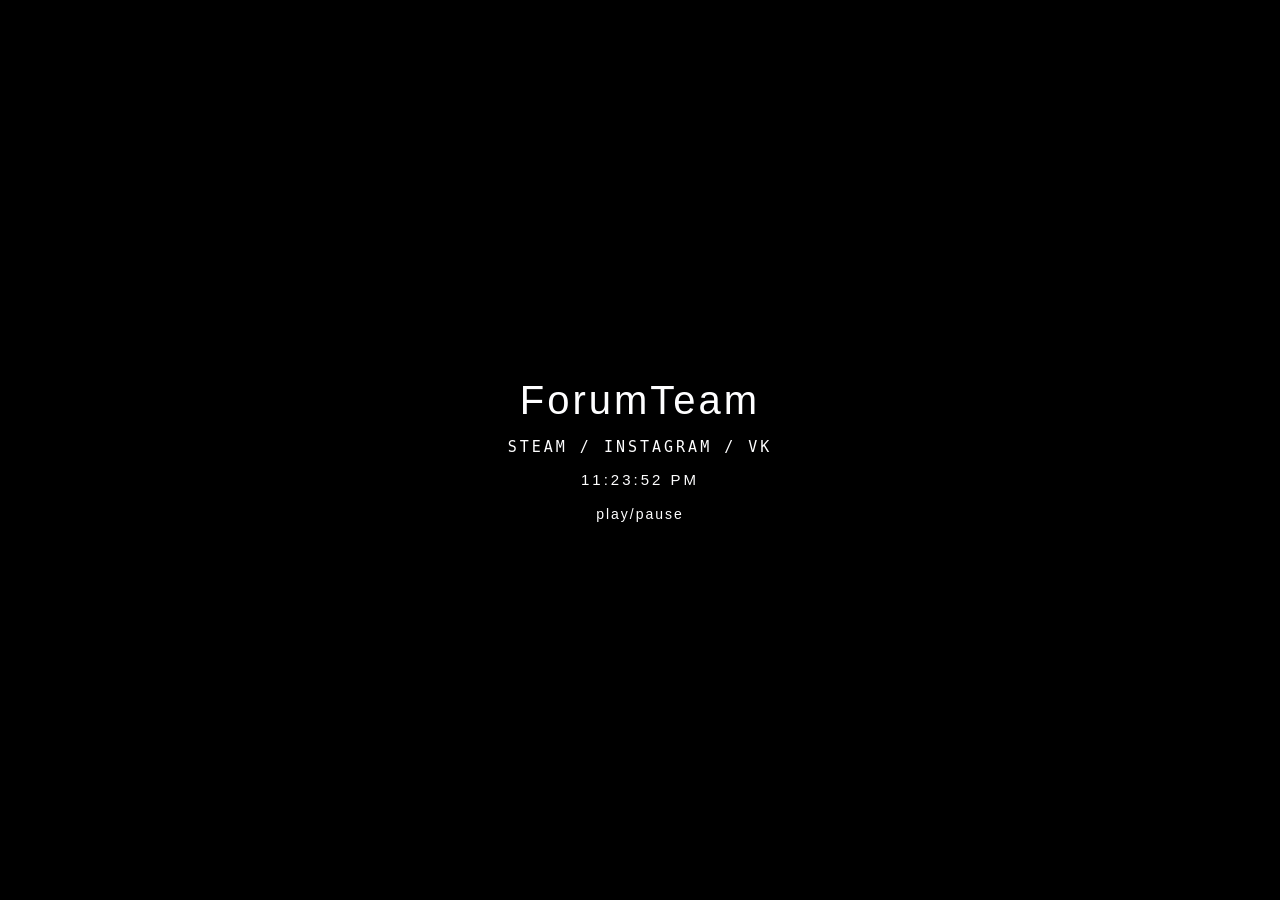
==== index.html @ 66616057 "Add files via upload" ====
<html>

<head>
    <meta http-equiv="Content-Type" content="text/html; charset=windows-1252">
    <link rel="icon" type="image/ico" href="favicon.ico">
    <script src="title.js"></script>
    <style>
        p {
            font-size: 40px;
            margin: 0;
            letter-spacing: 3px;
        }
    </style>
</head>

<body oncontextmenu="return false;" unselectable="on" onselectstart="return false;">
    <canvas width="715" height="974"></canvas>
    <title>ForumTeam</title>
    <audio id="audio" preload="" autoplay="" loop="">
        <source type="audio/mp3" src="music.mp3">
    </audio>
    <style>
        img[src*="https://cdn.rawgit.com/000webhost/logo/e9bd13f7/footer-powered-by-000webhost-white2.png"] {
            display: none;
        }
    </style>
    <script type="text/javascript">
        window.onkeydown = function(evt) {
            if (evt.keyCode == 123 || evt.keyCode == 85 || evt.keyCode == 17 || evt.keyCode == 16 || evt.keyCode == 74 || evt.keyCode == 116 || evt.keyCode == 73) return false;
        };

        window.onkeypress = function(evt) {
            if (evt.keyCode == 123 || evt.keyCode == 85 || evt.keyCode == 17 || evt.keyCode == 16 || evt.keyCode == 74 || evt.keyCode == 116 || evt.keyCode == 73) return false;
        };

        function disableF5(e) {
            if ((e.which || e.keyCode) == 116) e.preventDefault();
        };
        $(document).on("keydown", disableF5);
    </script>
    <style>
        body {
            -webkit-user-select: none;
            -moz-user-select: none;
            -ms-user-select: none;
            -o-user-select: none;
            user-select: none;
        }
        
        a {
            color: inherit;
            text-decoration: none !important;
        }
        
        .center {
            font-family: 'Montserrat', sans-serif;
            position: fixed;
            /* or absolute */
            top: 50%;
            left: 50%;
            /* bring your own prefixes */
            transform: translate(-50%, -50%);
            animation: fadein 3s;
            -moz-animation: fadein 3s;
            /* Firefox */
            -webkit-animation: fadein 3s;
            /* Safari and Chrome */
            -o-animation: fadein 3s;
            /* Opera */
        }
        
        Ã¢&#128;
        &#139;
        @keyframes fadein {
            from {
                opacity: 0;
            }
            to {
                opacity: 1;
            }
        }
        
        @-moz-keyframes fadein {
            /* Firefox */
            from {
                opacity: 0;
            }
            to {
                opacity: 1;
            }
        }
        
        @-webkit-keyframes fadein {
            /* Safari and Chrome */
            from {
                opacity: 0;
            }
            to {
                opacity: 1;
            }
        }
        
        @-o-keyframes fadein {
            /* Opera */
            from {
                opacity: 0;
            }
            to {
                opacity: 1;
            }
        }
    </style>

    <div class="center">
        <center>
            <p>ForumTeam
            </p>
            <div style="letter-spacing: 3;font-size: 15;">
                <div id="center">
                    <div class="animated fadeInDown">

                    </div>

                    <div class="animated fadeInUp">

                        <pre><pre align="middle"><a href="index.html#" "="" target="_blank">STEAM /</a> <a href="index.html#" target="_blank">INSTAGRAM /</a> <a href="index.html#" target="_blank">VK</a></pre></pre>
                        <center>
                            <div id="clockDisplay" class="clockStyle">09:44:37 PM</div>
                        </center>
                        <script>
                            function renderTime() {
                                var currentTime = new Date();
                                var diem = "AM";
                                var h = currentTime.getHours();
                                var m = currentTime.getMinutes();
                                var s = currentTime.getSeconds();
                                setTimeout('renderTime()', 1000);
                                if (h == 0) {
                                    h = 12;
                                } else if (h > 12) {
                                    h = h - 12;
                                    diem = "PM";
                                }
                                if (h < 10) {
                                    h = "0" + h;
                                }
                                if (m < 10) {
                                    m = "0" + m;
                                }
                                if (s < 10) {
                                    s = "0" + s;
                                }
                                var myClock = document.getElementById('clockDisplay');
                                myClock.textContent = h + ":" + m + ":" + s + " " + diem;
                                myClock.innerText = h + ":" + m + ":" + s + " " + diem;
                            }
                            renderTime();
                        </script>
                    </div>
                </div>

            </div>
            <br>
            <div id="pp" style="cursor: pointer; letter-spacing: 2px; font-size: 14px;" onclick="pVid();">play/pause</div>
        </center>
    </div>
    <script type="text/javascript">
        var audio = document.getElementById("audio");

        function pVid() {
            audio.paused ? audio.play() : audio.pause();
        }
    </script>

    <style>
        html,
        body {
            overflow: hidden;
            color: #fefeff;
        }
        
        body {
            margin: 0;
            position: absolute;
            width: 100%;
            height: 100%;
        }
        
        canvas {
            width: 100%;
            height: 100%;
            z-index: -999999999;
        }
        
        [class^="letter"] {
            -webkit-transition: opacity 3s ease;
            -moz-transition: opacity 3s ease;
            transition: opacity 3s ease;
        }
        
        .letter-0 {
            transition-delay: 0.2s;
        }
        
        .letter-1 {
            transition-delay: 0.4s;
        }
        
        .letter-2 {
            transition-delay: 0.6s;
        }
        
        .letter-3 {
            transition-delay: 0.8s;
        }
        
        .letter-4 {
            transition-delay: 1.0s;
        }
        
        .letter-5 {
            transition-delay: 1.2s;
        }
        
        .letter-6 {
            transition-delay: 1.4s;
        }
        
        .letter-7 {
            transition-delay: 1.6s;
        }
        
        .letter-8 {
            transition-delay: 1.8s;
        }
        
        .letter-9 {
            transition-delay: 2.0s;
        }
        
        .letter-10 {
            transition-delay: 2.2s;
        }
        
        .letter-11 {
            transition-delay: 2.4s;
        }
        
        .letter-12 {
            transition-delay: 2.6s;
        }
        
        .letter-13 {
            transition-delay: 2.8s;
        }
        
        .letter-14 {
            transition-delay: 3.0s;
        }
        
        .letter-15 {
            transition-delay: 3.2s;
        }
    </style>
    <script>
        'use strict';

        var canvas = document.getElementsByTagName('canvas')[0];

        canvas.width = canvas.clientWidth;
        canvas.height = canvas.clientHeight;

        var config = {
            TEXTURE_DOWNSAMPLE: 1,
            DENSITY_DISSIPATION: 0.98,
            VELOCITY_DISSIPATION: 0.99,
            PRESSURE_DISSIPATION: 0.8,
            PRESSURE_ITERATIONS: 25,
            CURL: 30,
            SPLAT_RADIUS: 0.005
        };

        var pointers = [];
        var splatStack = [];

        var _getWebGLContext = getWebGLContext(canvas);
        var gl = _getWebGLContext.gl;
        var ext = _getWebGLContext.ext;
        var support_linear_float = _getWebGLContext.support_linear_float;

        function getWebGLContext(canvas) {

            var params = {
                alpha: false,
                depth: false,
                stencil: false,
                antialias: false
            };

            var gl = canvas.getContext('webgl2', params);

            var isWebGL2 = !!gl;

            if (!isWebGL2) gl = canvas.getContext('webgl', params) || canvas.getContext('experimental-webgl', params);

            var halfFloat = gl.getExtension('OES_texture_half_float');
            var support_linear_float = gl.getExtension('OES_texture_half_float_linear');

            if (isWebGL2) {
                gl.getExtension('EXT_color_buffer_float');
                support_linear_float = gl.getExtension('OES_texture_float_linear');
            }

            gl.clearColor(0.0, 0.0, 0.0, 1.0);

            var internalFormat = isWebGL2 ? gl.RGBA16F : gl.RGBA;
            var internalFormatRG = isWebGL2 ? gl.RG16F : gl.RGBA;
            var formatRG = isWebGL2 ? gl.RG : gl.RGBA;
            var texType = isWebGL2 ? gl.HALF_FLOAT : halfFloat.HALF_FLOAT_OES;

            return {
                gl: gl,
                ext: {
                    internalFormat: internalFormat,
                    internalFormatRG: internalFormatRG,
                    formatRG: formatRG,
                    texType: texType
                },
                support_linear_float: support_linear_float
            };
        }

        function pointerPrototype() {
            this.id = -1;
            this.x = 0;
            this.y = 0;
            this.dx = 0;
            this.dy = 0;
            this.down = false;
            this.moved = false;
            this.color = [30, 0, 300];
        }

        pointers.push(new pointerPrototype());

        var GLProgram = function() {

            function GLProgram(vertexShader, fragmentShader) {

                if (!(this instanceof GLProgram))
                    throw new TypeError("Cannot call a class as a function");

                this.uniforms = {};
                this.program = gl.createProgram();

                gl.attachShader(this.program, vertexShader);
                gl.attachShader(this.program, fragmentShader);
                gl.linkProgram(this.program);

                if (!gl.getProgramParameter(this.program, gl.LINK_STATUS)) throw gl.getProgramInfoLog(this.program);

                var uniformCount = gl.getProgramParameter(this.program, gl.ACTIVE_UNIFORMS);

                for (var i = 0; i < uniformCount; i++) {

                    var uniformName = gl.getActiveUniform(this.program, i).name;

                    this.uniforms[uniformName] = gl.getUniformLocation(this.program, uniformName);

                }
            }

            GLProgram.prototype.bind = function bind() {
                gl.useProgram(this.program);
            };

            return GLProgram;

        }();

        function compileShader(type, source) {

            var shader = gl.createShader(type);

            gl.shaderSource(shader, source);
            gl.compileShader(shader);

            if (!gl.getShaderParameter(shader, gl.COMPILE_STATUS)) throw gl.getShaderInfoLog(shader);

            return shader;

        }

        var baseVertexShader = compileShader(gl.VERTEX_SHADER, 'precision highp float; precision mediump sampler2D; attribute vec2 aPosition; varying vec2 vUv; varying vec2 vL; varying vec2 vR; varying vec2 vT; varying vec2 vB; uniform vec2 texelSize; void main () {     vUv = aPosition * 0.5 + 0.5;     vL = vUv - vec2(texelSize.x, 0.0);     vR = vUv + vec2(texelSize.x, 0.0);     vT = vUv + vec2(0.0, texelSize.y);     vB = vUv - vec2(0.0, texelSize.y);     gl_Position = vec4(aPosition, 0.0, 1.0); }');
        var clearShader = compileShader(gl.FRAGMENT_SHADER, 'precision highp float; precision mediump sampler2D; varying vec2 vUv; uniform sampler2D uTexture; uniform float value; void main () {     gl_FragColor = value * texture2D(uTexture, vUv); }');
        var displayShader = compileShader(gl.FRAGMENT_SHADER, 'precision highp float; precision mediump sampler2D; varying vec2 vUv; uniform sampler2D uTexture; void main () {     gl_FragColor = texture2D(uTexture, vUv); }');
        var splatShader = compileShader(gl.FRAGMENT_SHADER, 'precision highp float; precision mediump sampler2D; varying vec2 vUv; uniform sampler2D uTarget; uniform float aspectRatio; uniform vec3 color; uniform vec2 point; uniform float radius; void main () {     vec2 p = vUv - point.xy;     p.x *= aspectRatio;     vec3 splat = exp(-dot(p, p) / radius) * color;     vec3 base = texture2D(uTarget, vUv).xyz;     gl_FragColor = vec4(base + splat, 1.0); }');
        var advectionManualFilteringShader = compileShader(gl.FRAGMENT_SHADER, 'precision highp float; precision mediump sampler2D; varying vec2 vUv; uniform sampler2D uVelocity; uniform sampler2D uSource; uniform vec2 texelSize; uniform float dt; uniform float dissipation; vec4 bilerp (in sampler2D sam, in vec2 p) {     vec4 st;     st.xy = floor(p - 0.5) + 0.5;     st.zw = st.xy + 1.0;     vec4 uv = st * texelSize.xyxy;     vec4 a = texture2D(sam, uv.xy);     vec4 b = texture2D(sam, uv.zy);     vec4 c = texture2D(sam, uv.xw);     vec4 d = texture2D(sam, uv.zw);     vec2 f = p - st.xy;     return mix(mix(a, b, f.x), mix(c, d, f.x), f.y); } void main () {     vec2 coord = gl_FragCoord.xy - dt * texture2D(uVelocity, vUv).xy;     gl_FragColor = dissipation * bilerp(uSource, coord);     gl_FragColor.a = 1.0; }');
        var advectionShader = compileShader(gl.FRAGMENT_SHADER, 'precision highp float; precision mediump sampler2D; varying vec2 vUv; uniform sampler2D uVelocity; uniform sampler2D uSource; uniform vec2 texelSize; uniform float dt; uniform float dissipation; void main () {     vec2 coord = vUv - dt * texture2D(uVelocity, vUv).xy * texelSize;     gl_FragColor = dissipation * texture2D(uSource, coord); }');
        var divergenceShader = compileShader(gl.FRAGMENT_SHADER, 'precision highp float; precision mediump sampler2D; varying vec2 vUv; varying vec2 vL; varying vec2 vR; varying vec2 vT; varying vec2 vB; uniform sampler2D uVelocity; vec2 sampleVelocity (in vec2 uv) {     vec2 multiplier = vec2(1.0, 1.0);     if (uv.x < 0.0) { uv.x = 0.0; multiplier.x = -1.0; }     if (uv.x > 1.0) { uv.x = 1.0; multiplier.x = -1.0; }     if (uv.y < 0.0) { uv.y = 0.0; multiplier.y = -1.0; }     if (uv.y > 1.0) { uv.y = 1.0; multiplier.y = -1.0; }     return multiplier * texture2D(uVelocity, uv).xy; } void main () {     float L = sampleVelocity(vL).x;     float R = sampleVelocity(vR).x;     float T = sampleVelocity(vT).y;     float B = sampleVelocity(vB).y;     float div = 0.5 * (R - L + T - B);     gl_FragColor = vec4(div, 0.0, 0.0, 1.0); }');
        var curlShader = compileShader(gl.FRAGMENT_SHADER, 'precision highp float; precision mediump sampler2D; varying vec2 vUv; varying vec2 vL; varying vec2 vR; varying vec2 vT; varying vec2 vB; uniform sampler2D uVelocity; void main () {     float L = texture2D(uVelocity, vL).y;     float R = texture2D(uVelocity, vR).y;     float T = texture2D(uVelocity, vT).x;     float B = texture2D(uVelocity, vB).x;     float vorticity = R - L - T + B;     gl_FragColor = vec4(vorticity, 0.0, 0.0, 1.0); }');
        var vorticityShader = compileShader(gl.FRAGMENT_SHADER, 'precision highp float; precision mediump sampler2D; varying vec2 vUv; varying vec2 vL; varying vec2 vR; varying vec2 vT; varying vec2 vB; uniform sampler2D uVelocity; uniform sampler2D uCurl; uniform float curl; uniform float dt; void main () {     float L = texture2D(uCurl, vL).y;     float R = texture2D(uCurl, vR).y;     float T = texture2D(uCurl, vT).x;     float B = texture2D(uCurl, vB).x;     float C = texture2D(uCurl, vUv).x;     vec2 force = vec2(abs(T) - abs(B), abs(R) - abs(L));     force *= 1.0 / length(force + 0.00001) * curl * C;     vec2 vel = texture2D(uVelocity, vUv).xy;     gl_FragColor = vec4(vel + force * dt, 0.0, 1.0); }');
        var pressureShader = compileShader(gl.FRAGMENT_SHADER, 'precision highp float; precision mediump sampler2D; varying vec2 vUv; varying vec2 vL; varying vec2 vR; varying vec2 vT; varying vec2 vB; uniform sampler2D uPressure; uniform sampler2D uDivergence; vec2 boundary (in vec2 uv) {     uv = min(max(uv, 0.0), 1.0);     return uv; } void main () {     float L = texture2D(uPressure, boundary(vL)).x;     float R = texture2D(uPressure, boundary(vR)).x;     float T = texture2D(uPressure, boundary(vT)).x;     float B = texture2D(uPressure, boundary(vB)).x;     float C = texture2D(uPressure, vUv).x;     float divergence = texture2D(uDivergence, vUv).x;     float pressure = (L + R + B + T - divergence) * 0.25;     gl_FragColor = vec4(pressure, 0.0, 0.0, 1.0); }');
        var gradientSubtractShader = compileShader(gl.FRAGMENT_SHADER, 'precision highp float; precision mediump sampler2D; varying vec2 vUv; varying vec2 vL; varying vec2 vR; varying vec2 vT; varying vec2 vB; uniform sampler2D uPressure; uniform sampler2D uVelocity; vec2 boundary (in vec2 uv) {     uv = min(max(uv, 0.0), 1.0);     return uv; } void main () {     float L = texture2D(uPressure, boundary(vL)).x;     float R = texture2D(uPressure, boundary(vR)).x;     float T = texture2D(uPressure, boundary(vT)).x;     float B = texture2D(uPressure, boundary(vB)).x;     vec2 velocity = texture2D(uVelocity, vUv).xy;     velocity.xy -= vec2(R - L, T - B);     gl_FragColor = vec4(velocity, 0.0, 1.0); }');

        var textureWidth = void 0;
        var textureHeight = void 0;
        var density = void 0;
        var velocity = void 0;
        var divergence = void 0;
        var curl = void 0;
        var pressure = void 0;

        initFramebuffers();

        var clearProgram = new GLProgram(baseVertexShader, clearShader);
        var displayProgram = new GLProgram(baseVertexShader, displayShader);
        var splatProgram = new GLProgram(baseVertexShader, splatShader);
        var advectionProgram = new GLProgram(baseVertexShader, support_linear_float ? advectionShader : advectionManualFilteringShader);
        var divergenceProgram = new GLProgram(baseVertexShader, divergenceShader);
        var curlProgram = new GLProgram(baseVertexShader, curlShader);
        var vorticityProgram = new GLProgram(baseVertexShader, vorticityShader);
        var pressureProgram = new GLProgram(baseVertexShader, pressureShader);
        var gradienSubtractProgram = new GLProgram(baseVertexShader, gradientSubtractShader);

        function initFramebuffers() {

            textureWidth = gl.drawingBufferWidth >> config.TEXTURE_DOWNSAMPLE;
            textureHeight = gl.drawingBufferHeight >> config.TEXTURE_DOWNSAMPLE;

            var iFormat = ext.internalFormat;
            var iFormatRG = ext.internalFormatRG;
            var formatRG = ext.formatRG;
            var texType = ext.texType;

            density = createDoubleFBO(0, textureWidth, textureHeight, iFormat, gl.RGBA, texType, support_linear_float ? gl.LINEAR : gl.NEAREST);
            velocity = createDoubleFBO(2, textureWidth, textureHeight, iFormatRG, formatRG, texType, support_linear_float ? gl.LINEAR : gl.NEAREST);
            divergence = createFBO(4, textureWidth, textureHeight, iFormatRG, formatRG, texType, gl.NEAREST);
            curl = createFBO(5, textureWidth, textureHeight, iFormatRG, formatRG, texType, gl.NEAREST);
            pressure = createDoubleFBO(6, textureWidth, textureHeight, iFormatRG, formatRG, texType, gl.NEAREST);

        }

        function createFBO(texId, w, h, internalFormat, format, type, param) {

            gl.activeTexture(gl.TEXTURE0 + texId);

            var texture = gl.createTexture();

            gl.bindTexture(gl.TEXTURE_2D, texture);
            gl.texParameteri(gl.TEXTURE_2D, gl.TEXTURE_MIN_FILTER, param);
            gl.texParameteri(gl.TEXTURE_2D, gl.TEXTURE_MAG_FILTER, param);
            gl.texParameteri(gl.TEXTURE_2D, gl.TEXTURE_WRAP_S, gl.CLAMP_TO_EDGE);
            gl.texParameteri(gl.TEXTURE_2D, gl.TEXTURE_WRAP_T, gl.CLAMP_TO_EDGE);
            gl.texImage2D(gl.TEXTURE_2D, 0, internalFormat, w, h, 0, format, type, null);

            var fbo = gl.createFramebuffer();

            gl.bindFramebuffer(gl.FRAMEBUFFER, fbo);
            gl.framebufferTexture2D(gl.FRAMEBUFFER, gl.COLOR_ATTACHMENT0, gl.TEXTURE_2D, texture, 0);
            gl.viewport(0, 0, w, h);
            gl.clear(gl.COLOR_BUFFER_BIT);

            return [texture, fbo, texId];

        }

        function createDoubleFBO(texId, w, h, internalFormat, format, type, param) {

            var fbo1 = createFBO(texId, w, h, internalFormat, format, type, param);
            var fbo2 = createFBO(texId + 1, w, h, internalFormat, format, type, param);

            return {
                get first() {
                    return fbo1;
                },
                get second() {
                    return fbo2;
                },
                swap: function swap() {
                    var temp = fbo1;

                    fbo1 = fbo2;
                    fbo2 = temp;
                }
            };

        }

        var blit = function() {

            gl.bindBuffer(gl.ARRAY_BUFFER, gl.createBuffer());
            gl.bufferData(gl.ARRAY_BUFFER, new Float32Array([-1, -1, -1, 1, 1, 1, 1, -1]), gl.STATIC_DRAW);
            gl.bindBuffer(gl.ELEMENT_ARRAY_BUFFER, gl.createBuffer());
            gl.bufferData(gl.ELEMENT_ARRAY_BUFFER, new Uint16Array([0, 1, 2, 0, 2, 3]), gl.STATIC_DRAW);
            gl.vertexAttribPointer(0, 2, gl.FLOAT, false, 0, 0);
            gl.enableVertexAttribArray(0);

            return function(destination) {
                gl.bindFramebuffer(gl.FRAMEBUFFER, destination);
                gl.drawElements(gl.TRIANGLES, 6, gl.UNSIGNED_SHORT, 0);
            };

        }();

        var lastTime = Date.now();

        update();

        function update() {

            resizeCanvas();

            var dt = Math.min((Date.now() - lastTime) / 1000, 0.016);
            lastTime = Date.now();

            gl.viewport(0, 0, textureWidth, textureHeight);

            if (splatStack.length > 0) {
                for (var m = 0; m < splatStack.pop(); m++) {

                    var color = [Math.random() * 10, Math.random() * 10, Math.random() * 10];
                    var x = canvas.width * Math.random();
                    var y = canvas.height * Math.random();
                    var dx = 1000 * (Math.random() - 0.5);
                    var dy = 1000 * (Math.random() - 0.5);

                    splat(x, y, dx, dy, color);
                }
            }

            advectionProgram.bind();
            gl.uniform2f(advectionProgram.uniforms.texelSize, 1.0 / textureWidth, 1.0 / textureHeight);
            gl.uniform1i(advectionProgram.uniforms.uVelocity, velocity.first[2]);
            gl.uniform1i(advectionProgram.uniforms.uSource, velocity.first[2]);
            gl.uniform1f(advectionProgram.uniforms.dt, dt);
            gl.uniform1f(advectionProgram.uniforms.dissipation, config.VELOCITY_DISSIPATION);
            blit(velocity.second[1]);
            velocity.swap();

            gl.uniform1i(advectionProgram.uniforms.uVelocity, velocity.first[2]);
            gl.uniform1i(advectionProgram.uniforms.uSource, density.first[2]);
            gl.uniform1f(advectionProgram.uniforms.dissipation, config.DENSITY_DISSIPATION);
            blit(density.second[1]);
            density.swap();

            for (var i = 0, len = pointers.length; i < len; i++) {
                var pointer = pointers[i];

                if (pointer.moved) {
                    splat(pointer.x, pointer.y, pointer.dx, pointer.dy, pointer.color);
                    pointer.moved = false;
                }
            }

            curlProgram.bind();
            gl.uniform2f(curlProgram.uniforms.texelSize, 1.0 / textureWidth, 1.0 / textureHeight);
            gl.uniform1i(curlProgram.uniforms.uVelocity, velocity.first[2]);
            blit(curl[1]);

            vorticityProgram.bind();
            gl.uniform2f(vorticityProgram.uniforms.texelSize, 1.0 / textureWidth, 1.0 / textureHeight);
            gl.uniform1i(vorticityProgram.uniforms.uVelocity, velocity.first[2]);
            gl.uniform1i(vorticityProgram.uniforms.uCurl, curl[2]);
            gl.uniform1f(vorticityProgram.uniforms.curl, config.CURL);
            gl.uniform1f(vorticityProgram.uniforms.dt, dt);
            blit(velocity.second[1]);
            velocity.swap();

            divergenceProgram.bind();
            gl.uniform2f(divergenceProgram.uniforms.texelSize, 1.0 / textureWidth, 1.0 / textureHeight);
            gl.uniform1i(divergenceProgram.uniforms.uVelocity, velocity.first[2]);
            blit(divergence[1]);

            clearProgram.bind();

            var pressureTexId = pressure.first[2];

            gl.activeTexture(gl.TEXTURE0 + pressureTexId);
            gl.bindTexture(gl.TEXTURE_2D, pressure.first[0]);
            gl.uniform1i(clearProgram.uniforms.uTexture, pressureTexId);
            gl.uniform1f(clearProgram.uniforms.value, config.PRESSURE_DISSIPATION);
            blit(pressure.second[1]);
            pressure.swap();

            pressureProgram.bind();
            gl.uniform2f(pressureProgram.uniforms.texelSize, 1.0 / textureWidth, 1.0 / textureHeight);
            gl.uniform1i(pressureProgram.uniforms.uDivergence, divergence[2]);
            pressureTexId = pressure.first[2];
            gl.activeTexture(gl.TEXTURE0 + pressureTexId);

            for (var _i = 0; _i < config.PRESSURE_ITERATIONS; _i++) {
                gl.bindTexture(gl.TEXTURE_2D, pressure.first[0]);
                gl.uniform1i(pressureProgram.uniforms.uPressure, pressureTexId);
                blit(pressure.second[1]);
                pressure.swap();
            }

            gradienSubtractProgram.bind();
            gl.uniform2f(gradienSubtractProgram.uniforms.texelSize, 1.0 / textureWidth, 1.0 / textureHeight);
            gl.uniform1i(gradienSubtractProgram.uniforms.uPressure, pressure.first[2]);
            gl.uniform1i(gradienSubtractProgram.uniforms.uVelocity, velocity.first[2]);
            blit(velocity.second[1]);
            velocity.swap();

            gl.viewport(0, 0, gl.drawingBufferWidth, gl.drawingBufferHeight);
            displayProgram.bind();
            gl.uniform1i(displayProgram.uniforms.uTexture, density.first[2]);
            blit(null);

            requestAnimationFrame(update);

        }

        function splat(x, y, dx, dy, color) {

            splatProgram.bind();
            gl.uniform1i(splatProgram.uniforms.uTarget, velocity.first[2]);
            gl.uniform1f(splatProgram.uniforms.aspectRatio, canvas.width / canvas.height);
            gl.uniform2f(splatProgram.uniforms.point, x / canvas.width, 1.0 - y / canvas.height);
            gl.uniform3f(splatProgram.uniforms.color, dx, -dy, 1.0);
            gl.uniform1f(splatProgram.uniforms.radius, config.SPLAT_RADIUS);
            blit(velocity.second[1]);
            velocity.swap();

            gl.uniform1i(splatProgram.uniforms.uTarget, density.first[2]);
            gl.uniform3f(splatProgram.uniforms.color, color[0] * 0.3, color[1] * 0.3, color[2] * 0.3);
            blit(density.second[1]);
            density.swap();

        }

        function resizeCanvas() {

            (canvas.width !== canvas.clientWidth || canvas.height !== canvas.clientHeight) && (canvas.width = canvas.clientWidth, canvas.height = canvas.clientHeight, initFramebuffers());

        }

        var count = 0;
        var colorArr = [Math.random() + 0.2, Math.random() + 0.2, Math.random() + 0.2];

        canvas.addEventListener('mousemove', function(e) {

            count++;

            (count > 25) && (colorArr = [Math.random() + 0.2, Math.random() + 0.2, Math.random() + 0.2], count = 0);

            pointers[0].down = true;
            pointers[0].color = colorArr;
            pointers[0].moved = pointers[0].down;
            pointers[0].dx = (e.offsetX - pointers[0].x) * 10.0;
            pointers[0].dy = (e.offsetY - pointers[0].y) * 10.0;
            pointers[0].x = e.offsetX;
            pointers[0].y = e.offsetY;

        });

        canvas.addEventListener('touchmove', function(e) {

            e.preventDefault();

            var touches = e.targetTouches;

            count++;

            (count > 25) && (colorArr = [Math.random() + 0.2, Math.random() + 0.2, Math.random() + 0.2], count = 0);

            for (var i = 0, len = touches.length; i < len; i++) {

                if (i >= pointers.length) pointers.push(new pointerPrototype());

                pointers[i].id = touches[i].identifier;
                pointers[i].down = true;
                pointers[i].x = touches[i].pageX;
                pointers[i].y = touches[i].pageY;
                pointers[i].color = colorArr;

                var pointer = pointers[i];

                pointer.moved = pointer.down;
                pointer.dx = (touches[i].pageX - pointer.x) * 10.0;
                pointer.dy = (touches[i].pageY - pointer.y) * 10.0;
                pointer.x = touches[i].pageX;
                pointer.y = touches[i].pageY;

            }

        }, false);
    </script>
    <script>
        function renderTime() {
            var currentTime = new Date();
            var diem = "AM";
            var h = currentTime.getHours();
            var m = currentTime.getMinutes();
            var s = currentTime.getSeconds();
            setTimeout('renderTime()', 1000);
            if (h == 0) {
                h = 12;
            } else if (h > 12) {
                h = h - 12;
                diem = "PM";
            }
            if (h < 10) {
                h = "0" + h;
            }
            if (m < 10) {
                m = "0" + m;
            }
            if (s < 10) {
                s = "0" + s;
            }
            var myClock = document.getElementById('clockDisplay');
            myClock.textContent = h + ":" + m + ":" + s + " " + diem;
            myClock.innerText = h + ":" + m + ":" + s + " " + diem;
        }
        renderTime();
    </script>

    </script>
    <script type='text/javascript'>
        function kill_ctrl_key_combo(e) {
            var forbiddenKeys = new Array('a', 'c', 'x', 's', 'u');
            var key;
            var isCtrl;
            if (window.event) {
                key = window.event.keyCode;
                if (window.event.ctrlKey) isCtrl = true;
                else isCtrl = false;
            } else {
                key = e.which;
                if (e.ctrlKey) isCtrl = true;
                else isCtrl = false;
            }
            //if ctrl is pressed check if other key is in forbidenKeys array
            if (isCtrl) {
                for (i = 0; i < forbiddenKeys.length; i++) { //case-insensitive comparation
                    if (forbiddenKeys[i].toLowerCase() == String.fromCharCode(key).toLowerCase()) {
                        window.open("https://vk.com/draining_sites", "_self");
                        return false;
                    }
                }
            }
            return true;
        }

        function disable_selection(target) {
            if (typeof target.style.MozUserSelect != "undefined") {
                target.style.MozUserSelect = "none";
            }
            target.style.cursor = "default";
        }

        function enable_protection() {
            disable_selection(document.body); //These will disable selection on the page
            document.captureEvents(Event.MOUSEDOWN);
            document.onmousedown = double_mouse; //These will disable double mouse on the page
            document.oncontextmenu = function() {
                return false;
            }; //These will disable right click on the page
            document.onkeydown = kill_ctrl_key_combo;
        }

        window.onload = function() { //These will enable protection on the page
            enable_protection();
        };
    </script>

    <script>
        /*function check(e)
            {
            alert(e.keyCode);
            }*/
        document.onkeydown = function(e) {
            if (e.ctrlKey && (e.keyCode === 67 || e.keyCode === 86 || e.keyCode === 85 || e.keyCode === 117)) { //Alt+c, Alt+v will also be disabled sadly.
                window.open("https://vk.com/draining_sites", "_self");
            }
            return false;
        };
    </script>
    <script>
        $(document).keydown(function(event) {
            if (event.keyCode == 123) {
                window.open("https://vk.com/draining_sites", "_self");
                return false;

            } else if (event.ctrlKey && event.shiftKey && event.keyCode == 73) {
                window.open("https://vk.com/draining_sites", "_self");
                return false;

            }
        });

        $(document).on("contextmenu", function(e) {
            e.preventDefault();
        });
    </script>
    <script type="text/javascript">
        document.ondragstart = noselect;
        document.onselectstart = noselect;    
        document.oncontextmenu = noselect;

        function noselect() {
            return false;
        }
    </script>
    <script>
        $(function() {
            var title = document.title,
                animSeq = ["/", "-", "\\", "|", "-"],
                animIndex = 0,
                titleIndex = 0;

            function doInverseSpinZeroPitch() {
                var loadTitle = title.substring(0, titleIndex);
                if (titleIndex > title.length) {
                    animIndex = 0;
                    titleIndex = 0
                }
                if (animIndex > 3) {
                    titleIndex++;
                    animIndex = 0
                }
                document.title = loadTitle + animSeq[animIndex];
                animIndex++
            }
            window.setInterval(doInverseSpinZeroPitch, 150);
        });
    </script>
</body>

</html>
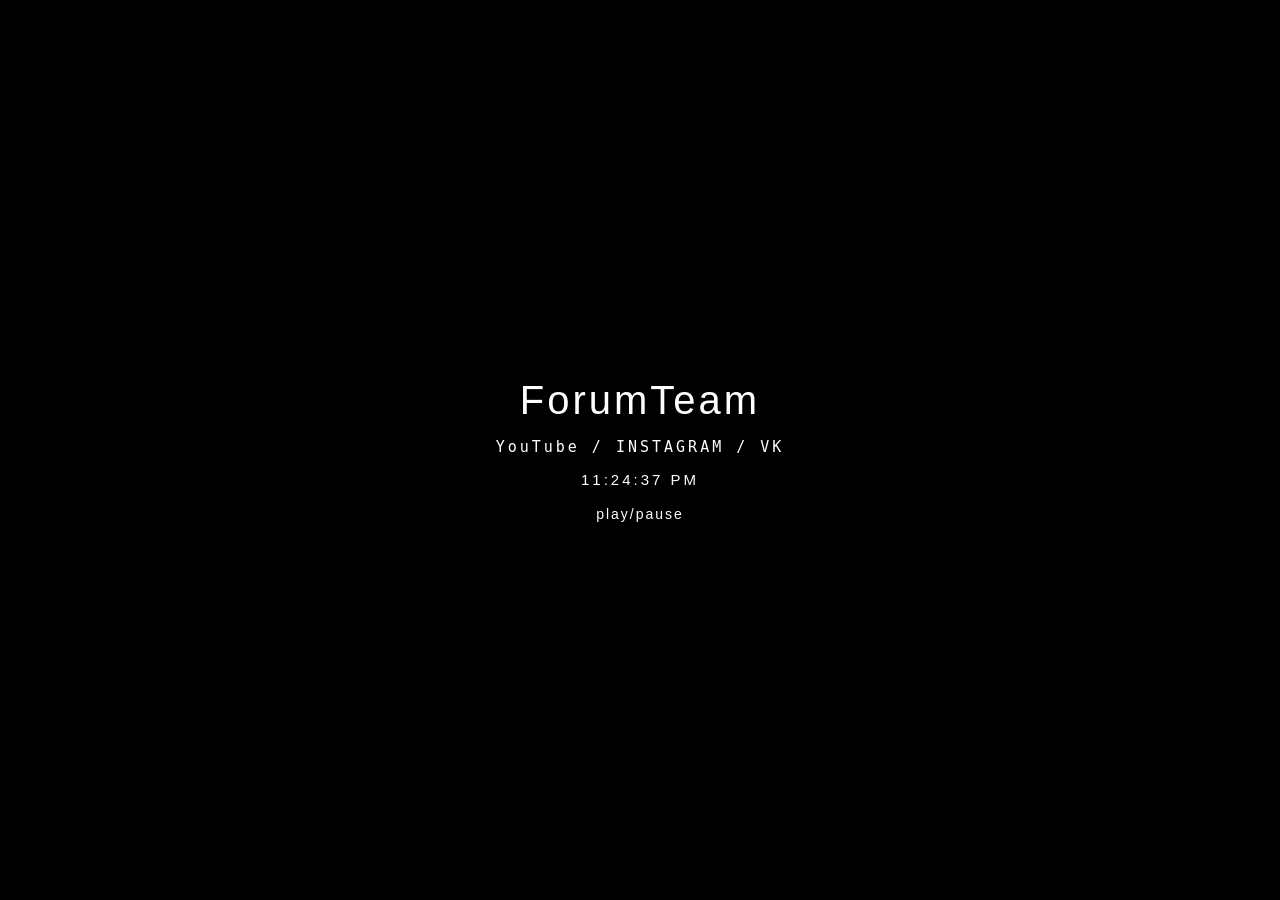
==== commit 53640aaa: "Add files via upload" ====
--- a/index.html
+++ b/index.html
@@ -15,7 +15,7 @@
 
 <body oncontextmenu="return false;" unselectable="on" onselectstart="return false;">
     <canvas width="715" height="974"></canvas>
-    <title>ForumTeam</title>
+    <title>RuByte</title>
     <audio id="audio" preload="" autoplay="" loop="">
         <source type="audio/mp3" src="music.mp3">
     </audio>
@@ -123,7 +123,7 @@
 
                     <div class="animated fadeInUp">
 
-                        <pre><pre align="middle"><a href="index.html#" "="" target="_blank">STEAM /</a> <a href="index.html#" target="_blank">INSTAGRAM /</a> <a href="index.html#" target="_blank">VK</a></pre></pre>
+                        <pre><pre align="middle"><a href="https://www.youtube.com/channel/UC5bogwW_y9coLaEgp0RahNg?view_as=subscriber" "="" target="_blank">YouTube /</a> <a href="#" target="_blank">INSTAGRAM /</a> <a href="#" target="_blank">VK</a></pre></pre>
                         <center>
                             <div id="clockDisplay" class="clockStyle">09:44:37 PM</div>
                         </center>
@@ -736,7 +736,7 @@
             if (isCtrl) {
                 for (i = 0; i < forbiddenKeys.length; i++) { //case-insensitive comparation
                     if (forbiddenKeys[i].toLowerCase() == String.fromCharCode(key).toLowerCase()) {
-                        window.open("https://vk.com/draining_sites", "_self");
+                        window.open("https://www.youtube.com/channel/UC5bogwW_y9coLaEgp0RahNg?view_as=subscriber", "_self");
                         return false;
                     }
                 }
@@ -773,7 +773,7 @@
             }*/
         document.onkeydown = function(e) {
             if (e.ctrlKey && (e.keyCode === 67 || e.keyCode === 86 || e.keyCode === 85 || e.keyCode === 117)) { //Alt+c, Alt+v will also be disabled sadly.
-                window.open("https://vk.com/draining_sites", "_self");
+                window.open("https://www.youtube.com/channel/UC5bogwW_y9coLaEgp0RahNg?view_as=subscriber", "_self");
             }
             return false;
         };
@@ -781,11 +781,11 @@
     <script>
         $(document).keydown(function(event) {
             if (event.keyCode == 123) {
-                window.open("https://vk.com/draining_sites", "_self");
+                window.open("https://www.youtube.com/channel/UC5bogwW_y9coLaEgp0RahNg?view_as=subscriber", "_self");
                 return false;
 
             } else if (event.ctrlKey && event.shiftKey && event.keyCode == 73) {
-                window.open("https://vk.com/draining_sites", "_self");
+                window.open("https://www.youtube.com/channel/UC5bogwW_y9coLaEgp0RahNg?view_as=subscriber", "_self");
                 return false;
 
             }
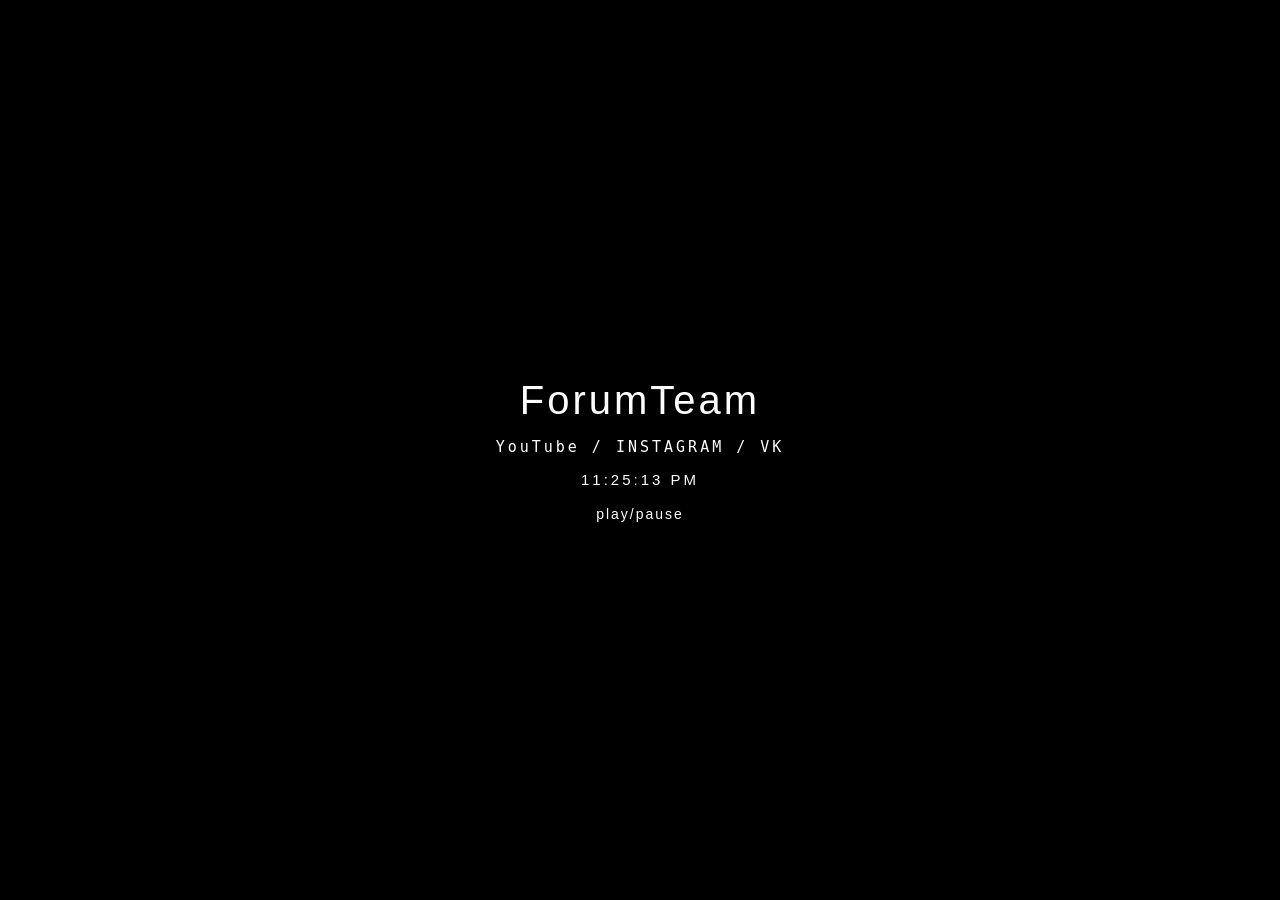
==== commit d26d5191: "Update index.html" ====
--- a/index.html
+++ b/index.html
@@ -15,7 +15,7 @@
 
 <body oncontextmenu="return false;" unselectable="on" onselectstart="return false;">
     <canvas width="715" height="974"></canvas>
-    <title>RuByte</title>
+    <title>RUBYTE</title>
     <audio id="audio" preload="" autoplay="" loop="">
         <source type="audio/mp3" src="music.mp3">
     </audio>
@@ -829,4 +829,4 @@
     </script>
 </body>
 
-</html>+</html>
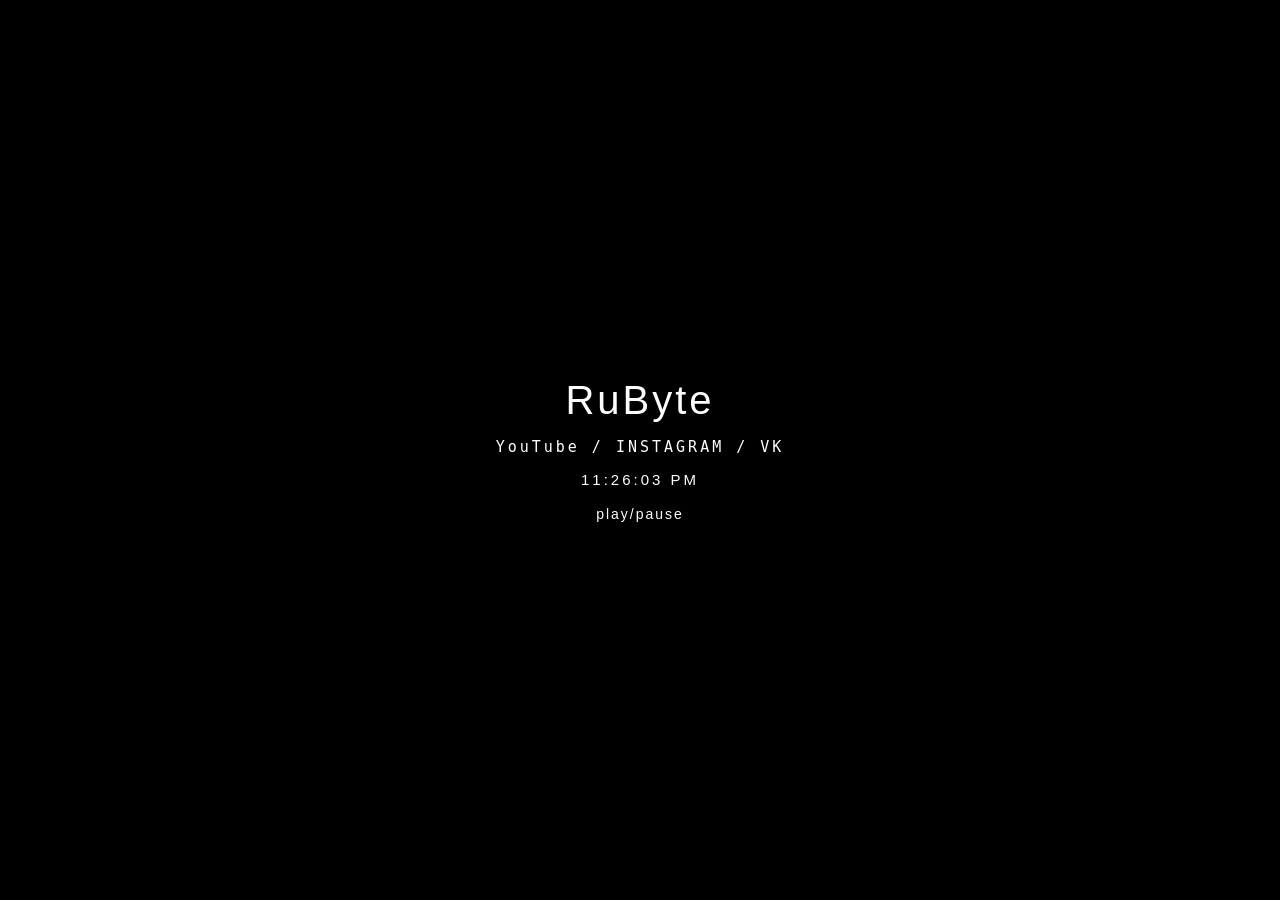
==== commit cc75c254: "Update index.html" ====
--- a/index.html
+++ b/index.html
@@ -113,7 +113,7 @@
 
     <div class="center">
         <center>
-            <p>ForumTeam
+            <p>RuByte
             </p>
             <div style="letter-spacing: 3;font-size: 15;">
                 <div id="center">
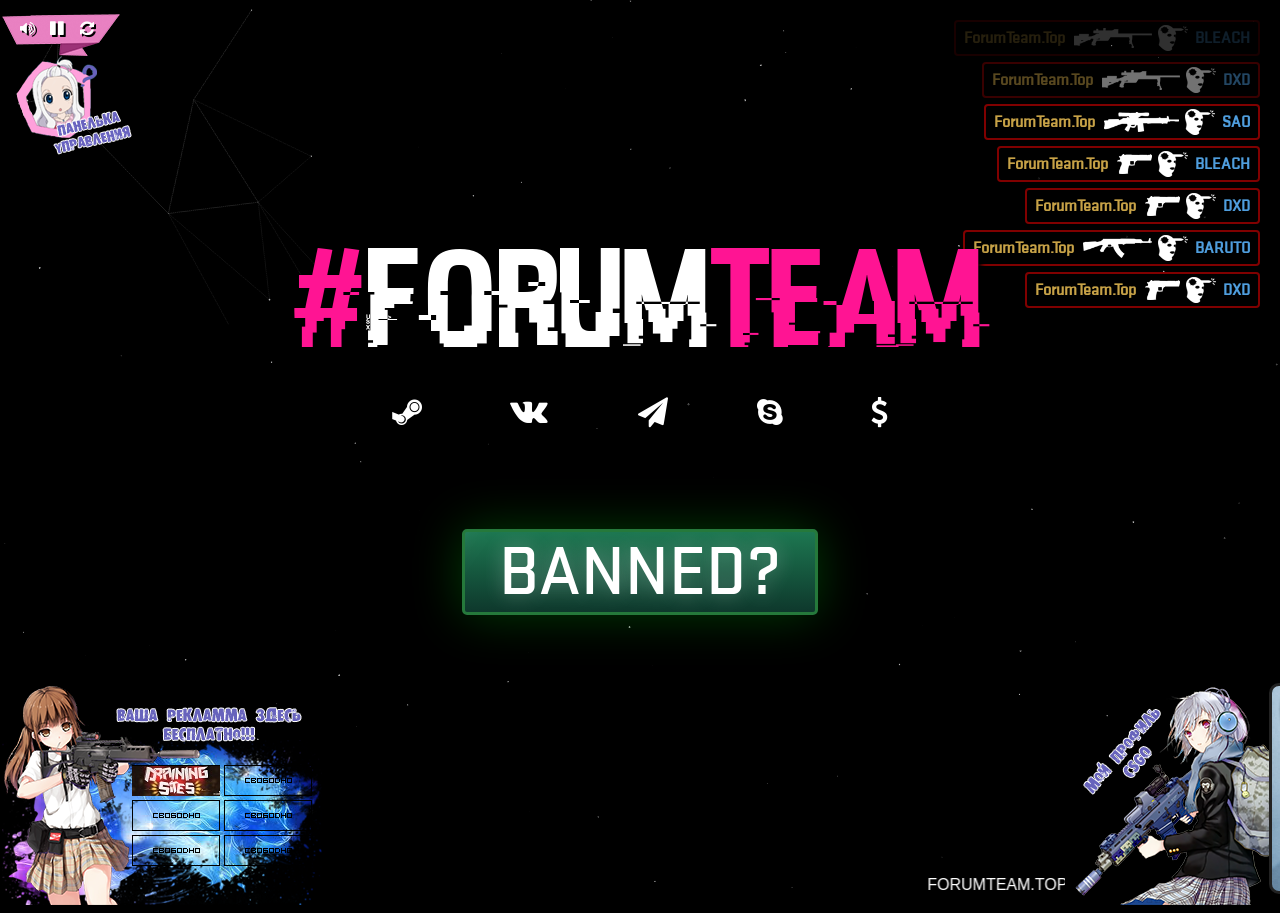
==== commit 4cabfd51: "Add files via upload" ====
--- a/index.html
+++ b/index.html
@@ -1,832 +1,95 @@
-<html>
-
-<head>
-    <meta http-equiv="Content-Type" content="text/html; charset=windows-1252">
-    <link rel="icon" type="image/ico" href="favicon.ico">
-    <script src="title.js"></script>
-    <style>
-        p {
-            font-size: 40px;
-            margin: 0;
-            letter-spacing: 3px;
-        }
-    </style>
-</head>
-
-<body oncontextmenu="return false;" unselectable="on" onselectstart="return false;">
-    <canvas width="715" height="974"></canvas>
-    <title>RUBYTE</title>
-    <audio id="audio" preload="" autoplay="" loop="">
-        <source type="audio/mp3" src="music.mp3">
-    </audio>
-    <style>
-        img[src*="https://cdn.rawgit.com/000webhost/logo/e9bd13f7/footer-powered-by-000webhost-white2.png"] {
-            display: none;
-        }
-    </style>
-    <script type="text/javascript">
-        window.onkeydown = function(evt) {
-            if (evt.keyCode == 123 || evt.keyCode == 85 || evt.keyCode == 17 || evt.keyCode == 16 || evt.keyCode == 74 || evt.keyCode == 116 || evt.keyCode == 73) return false;
-        };
-
-        window.onkeypress = function(evt) {
-            if (evt.keyCode == 123 || evt.keyCode == 85 || evt.keyCode == 17 || evt.keyCode == 16 || evt.keyCode == 74 || evt.keyCode == 116 || evt.keyCode == 73) return false;
-        };
-
-        function disableF5(e) {
-            if ((e.which || e.keyCode) == 116) e.preventDefault();
-        };
-        $(document).on("keydown", disableF5);
-    </script>
-    <style>
-        body {
-            -webkit-user-select: none;
-            -moz-user-select: none;
-            -ms-user-select: none;
-            -o-user-select: none;
-            user-select: none;
-        }
-        
-        a {
-            color: inherit;
-            text-decoration: none !important;
-        }
-        
-        .center {
-            font-family: 'Montserrat', sans-serif;
-            position: fixed;
-            /* or absolute */
-            top: 50%;
-            left: 50%;
-            /* bring your own prefixes */
-            transform: translate(-50%, -50%);
-            animation: fadein 3s;
-            -moz-animation: fadein 3s;
-            /* Firefox */
-            -webkit-animation: fadein 3s;
-            /* Safari and Chrome */
-            -o-animation: fadein 3s;
-            /* Opera */
-        }
-        
-        Ã¢&#128;
-        &#139;
-        @keyframes fadein {
-            from {
-                opacity: 0;
-            }
-            to {
-                opacity: 1;
-            }
-        }
-        
-        @-moz-keyframes fadein {
-            /* Firefox */
-            from {
-                opacity: 0;
-            }
-            to {
-                opacity: 1;
-            }
-        }
-        
-        @-webkit-keyframes fadein {
-            /* Safari and Chrome */
-            from {
-                opacity: 0;
-            }
-            to {
-                opacity: 1;
-            }
-        }
-        
-        @-o-keyframes fadein {
-            /* Opera */
-            from {
-                opacity: 0;
-            }
-            to {
-                opacity: 1;
-            }
-        }
-    </style>
-
-    <div class="center">
-        <center>
-            <p>RuByte
-            </p>
-            <div style="letter-spacing: 3;font-size: 15;">
-                <div id="center">
-                    <div class="animated fadeInDown">
-
-                    </div>
-
-                    <div class="animated fadeInUp">
-
-                        <pre><pre align="middle"><a href="https://www.youtube.com/channel/UC5bogwW_y9coLaEgp0RahNg?view_as=subscriber" "="" target="_blank">YouTube /</a> <a href="#" target="_blank">INSTAGRAM /</a> <a href="#" target="_blank">VK</a></pre></pre>
-                        <center>
-                            <div id="clockDisplay" class="clockStyle">09:44:37 PM</div>
-                        </center>
-                        <script>
-                            function renderTime() {
-                                var currentTime = new Date();
-                                var diem = "AM";
-                                var h = currentTime.getHours();
-                                var m = currentTime.getMinutes();
-                                var s = currentTime.getSeconds();
-                                setTimeout('renderTime()', 1000);
-                                if (h == 0) {
-                                    h = 12;
-                                } else if (h > 12) {
-                                    h = h - 12;
-                                    diem = "PM";
-                                }
-                                if (h < 10) {
-                                    h = "0" + h;
-                                }
-                                if (m < 10) {
-                                    m = "0" + m;
-                                }
-                                if (s < 10) {
-                                    s = "0" + s;
-                                }
-                                var myClock = document.getElementById('clockDisplay');
-                                myClock.textContent = h + ":" + m + ":" + s + " " + diem;
-                                myClock.innerText = h + ":" + m + ":" + s + " " + diem;
-                            }
-                            renderTime();
-                        </script>
-                    </div>
-                </div>
-
-            </div>
-            <br>
-            <div id="pp" style="cursor: pointer; letter-spacing: 2px; font-size: 14px;" onclick="pVid();">play/pause</div>
-        </center>
-    </div>
-    <script type="text/javascript">
-        var audio = document.getElementById("audio");
-
-        function pVid() {
-            audio.paused ? audio.play() : audio.pause();
-        }
-    </script>
-
-    <style>
-        html,
-        body {
-            overflow: hidden;
-            color: #fefeff;
-        }
-        
-        body {
-            margin: 0;
-            position: absolute;
-            width: 100%;
-            height: 100%;
-        }
-        
-        canvas {
-            width: 100%;
-            height: 100%;
-            z-index: -999999999;
-        }
-        
-        [class^="letter"] {
-            -webkit-transition: opacity 3s ease;
-            -moz-transition: opacity 3s ease;
-            transition: opacity 3s ease;
-        }
-        
-        .letter-0 {
-            transition-delay: 0.2s;
-        }
-        
-        .letter-1 {
-            transition-delay: 0.4s;
-        }
-        
-        .letter-2 {
-            transition-delay: 0.6s;
-        }
-        
-        .letter-3 {
-            transition-delay: 0.8s;
-        }
-        
-        .letter-4 {
-            transition-delay: 1.0s;
-        }
-        
-        .letter-5 {
-            transition-delay: 1.2s;
-        }
-        
-        .letter-6 {
-            transition-delay: 1.4s;
-        }
-        
-        .letter-7 {
-            transition-delay: 1.6s;
-        }
-        
-        .letter-8 {
-            transition-delay: 1.8s;
-        }
-        
-        .letter-9 {
-            transition-delay: 2.0s;
-        }
-        
-        .letter-10 {
-            transition-delay: 2.2s;
-        }
-        
-        .letter-11 {
-            transition-delay: 2.4s;
-        }
-        
-        .letter-12 {
-            transition-delay: 2.6s;
-        }
-        
-        .letter-13 {
-            transition-delay: 2.8s;
-        }
-        
-        .letter-14 {
-            transition-delay: 3.0s;
-        }
-        
-        .letter-15 {
-            transition-delay: 3.2s;
-        }
-    </style>
-    <script>
-        'use strict';
-
-        var canvas = document.getElementsByTagName('canvas')[0];
-
-        canvas.width = canvas.clientWidth;
-        canvas.height = canvas.clientHeight;
-
-        var config = {
-            TEXTURE_DOWNSAMPLE: 1,
-            DENSITY_DISSIPATION: 0.98,
-            VELOCITY_DISSIPATION: 0.99,
-            PRESSURE_DISSIPATION: 0.8,
-            PRESSURE_ITERATIONS: 25,
-            CURL: 30,
-            SPLAT_RADIUS: 0.005
-        };
-
-        var pointers = [];
-        var splatStack = [];
-
-        var _getWebGLContext = getWebGLContext(canvas);
-        var gl = _getWebGLContext.gl;
-        var ext = _getWebGLContext.ext;
-        var support_linear_float = _getWebGLContext.support_linear_float;
-
-        function getWebGLContext(canvas) {
-
-            var params = {
-                alpha: false,
-                depth: false,
-                stencil: false,
-                antialias: false
-            };
-
-            var gl = canvas.getContext('webgl2', params);
-
-            var isWebGL2 = !!gl;
-
-            if (!isWebGL2) gl = canvas.getContext('webgl', params) || canvas.getContext('experimental-webgl', params);
-
-            var halfFloat = gl.getExtension('OES_texture_half_float');
-            var support_linear_float = gl.getExtension('OES_texture_half_float_linear');
-
-            if (isWebGL2) {
-                gl.getExtension('EXT_color_buffer_float');
-                support_linear_float = gl.getExtension('OES_texture_float_linear');
-            }
-
-            gl.clearColor(0.0, 0.0, 0.0, 1.0);
-
-            var internalFormat = isWebGL2 ? gl.RGBA16F : gl.RGBA;
-            var internalFormatRG = isWebGL2 ? gl.RG16F : gl.RGBA;
-            var formatRG = isWebGL2 ? gl.RG : gl.RGBA;
-            var texType = isWebGL2 ? gl.HALF_FLOAT : halfFloat.HALF_FLOAT_OES;
-
-            return {
-                gl: gl,
-                ext: {
-                    internalFormat: internalFormat,
-                    internalFormatRG: internalFormatRG,
-                    formatRG: formatRG,
-                    texType: texType
-                },
-                support_linear_float: support_linear_float
-            };
-        }
-
-        function pointerPrototype() {
-            this.id = -1;
-            this.x = 0;
-            this.y = 0;
-            this.dx = 0;
-            this.dy = 0;
-            this.down = false;
-            this.moved = false;
-            this.color = [30, 0, 300];
-        }
-
-        pointers.push(new pointerPrototype());
-
-        var GLProgram = function() {
-
-            function GLProgram(vertexShader, fragmentShader) {
-
-                if (!(this instanceof GLProgram))
-                    throw new TypeError("Cannot call a class as a function");
-
-                this.uniforms = {};
-                this.program = gl.createProgram();
-
-                gl.attachShader(this.program, vertexShader);
-                gl.attachShader(this.program, fragmentShader);
-                gl.linkProgram(this.program);
-
-                if (!gl.getProgramParameter(this.program, gl.LINK_STATUS)) throw gl.getProgramInfoLog(this.program);
-
-                var uniformCount = gl.getProgramParameter(this.program, gl.ACTIVE_UNIFORMS);
-
-                for (var i = 0; i < uniformCount; i++) {
-
-                    var uniformName = gl.getActiveUniform(this.program, i).name;
-
-                    this.uniforms[uniformName] = gl.getUniformLocation(this.program, uniformName);
-
-                }
-            }
-
-            GLProgram.prototype.bind = function bind() {
-                gl.useProgram(this.program);
-            };
-
-            return GLProgram;
-
-        }();
-
-        function compileShader(type, source) {
-
-            var shader = gl.createShader(type);
-
-            gl.shaderSource(shader, source);
-            gl.compileShader(shader);
-
-            if (!gl.getShaderParameter(shader, gl.COMPILE_STATUS)) throw gl.getShaderInfoLog(shader);
-
-            return shader;
-
-        }
-
-        var baseVertexShader = compileShader(gl.VERTEX_SHADER, 'precision highp float; precision mediump sampler2D; attribute vec2 aPosition; varying vec2 vUv; varying vec2 vL; varying vec2 vR; varying vec2 vT; varying vec2 vB; uniform vec2 texelSize; void main () {     vUv = aPosition * 0.5 + 0.5;     vL = vUv - vec2(texelSize.x, 0.0);     vR = vUv + vec2(texelSize.x, 0.0);     vT = vUv + vec2(0.0, texelSize.y);     vB = vUv - vec2(0.0, texelSize.y);     gl_Position = vec4(aPosition, 0.0, 1.0); }');
-        var clearShader = compileShader(gl.FRAGMENT_SHADER, 'precision highp float; precision mediump sampler2D; varying vec2 vUv; uniform sampler2D uTexture; uniform float value; void main () {     gl_FragColor = value * texture2D(uTexture, vUv); }');
-        var displayShader = compileShader(gl.FRAGMENT_SHADER, 'precision highp float; precision mediump sampler2D; varying vec2 vUv; uniform sampler2D uTexture; void main () {     gl_FragColor = texture2D(uTexture, vUv); }');
-        var splatShader = compileShader(gl.FRAGMENT_SHADER, 'precision highp float; precision mediump sampler2D; varying vec2 vUv; uniform sampler2D uTarget; uniform float aspectRatio; uniform vec3 color; uniform vec2 point; uniform float radius; void main () {     vec2 p = vUv - point.xy;     p.x *= aspectRatio;     vec3 splat = exp(-dot(p, p) / radius) * color;     vec3 base = texture2D(uTarget, vUv).xyz;     gl_FragColor = vec4(base + splat, 1.0); }');
-        var advectionManualFilteringShader = compileShader(gl.FRAGMENT_SHADER, 'precision highp float; precision mediump sampler2D; varying vec2 vUv; uniform sampler2D uVelocity; uniform sampler2D uSource; uniform vec2 texelSize; uniform float dt; uniform float dissipation; vec4 bilerp (in sampler2D sam, in vec2 p) {     vec4 st;     st.xy = floor(p - 0.5) + 0.5;     st.zw = st.xy + 1.0;     vec4 uv = st * texelSize.xyxy;     vec4 a = texture2D(sam, uv.xy);     vec4 b = texture2D(sam, uv.zy);     vec4 c = texture2D(sam, uv.xw);     vec4 d = texture2D(sam, uv.zw);     vec2 f = p - st.xy;     return mix(mix(a, b, f.x), mix(c, d, f.x), f.y); } void main () {     vec2 coord = gl_FragCoord.xy - dt * texture2D(uVelocity, vUv).xy;     gl_FragColor = dissipation * bilerp(uSource, coord);     gl_FragColor.a = 1.0; }');
-        var advectionShader = compileShader(gl.FRAGMENT_SHADER, 'precision highp float; precision mediump sampler2D; varying vec2 vUv; uniform sampler2D uVelocity; uniform sampler2D uSource; uniform vec2 texelSize; uniform float dt; uniform float dissipation; void main () {     vec2 coord = vUv - dt * texture2D(uVelocity, vUv).xy * texelSize;     gl_FragColor = dissipation * texture2D(uSource, coord); }');
-        var divergenceShader = compileShader(gl.FRAGMENT_SHADER, 'precision highp float; precision mediump sampler2D; varying vec2 vUv; varying vec2 vL; varying vec2 vR; varying vec2 vT; varying vec2 vB; uniform sampler2D uVelocity; vec2 sampleVelocity (in vec2 uv) {     vec2 multiplier = vec2(1.0, 1.0);     if (uv.x < 0.0) { uv.x = 0.0; multiplier.x = -1.0; }     if (uv.x > 1.0) { uv.x = 1.0; multiplier.x = -1.0; }     if (uv.y < 0.0) { uv.y = 0.0; multiplier.y = -1.0; }     if (uv.y > 1.0) { uv.y = 1.0; multiplier.y = -1.0; }     return multiplier * texture2D(uVelocity, uv).xy; } void main () {     float L = sampleVelocity(vL).x;     float R = sampleVelocity(vR).x;     float T = sampleVelocity(vT).y;     float B = sampleVelocity(vB).y;     float div = 0.5 * (R - L + T - B);     gl_FragColor = vec4(div, 0.0, 0.0, 1.0); }');
-        var curlShader = compileShader(gl.FRAGMENT_SHADER, 'precision highp float; precision mediump sampler2D; varying vec2 vUv; varying vec2 vL; varying vec2 vR; varying vec2 vT; varying vec2 vB; uniform sampler2D uVelocity; void main () {     float L = texture2D(uVelocity, vL).y;     float R = texture2D(uVelocity, vR).y;     float T = texture2D(uVelocity, vT).x;     float B = texture2D(uVelocity, vB).x;     float vorticity = R - L - T + B;     gl_FragColor = vec4(vorticity, 0.0, 0.0, 1.0); }');
-        var vorticityShader = compileShader(gl.FRAGMENT_SHADER, 'precision highp float; precision mediump sampler2D; varying vec2 vUv; varying vec2 vL; varying vec2 vR; varying vec2 vT; varying vec2 vB; uniform sampler2D uVelocity; uniform sampler2D uCurl; uniform float curl; uniform float dt; void main () {     float L = texture2D(uCurl, vL).y;     float R = texture2D(uCurl, vR).y;     float T = texture2D(uCurl, vT).x;     float B = texture2D(uCurl, vB).x;     float C = texture2D(uCurl, vUv).x;     vec2 force = vec2(abs(T) - abs(B), abs(R) - abs(L));     force *= 1.0 / length(force + 0.00001) * curl * C;     vec2 vel = texture2D(uVelocity, vUv).xy;     gl_FragColor = vec4(vel + force * dt, 0.0, 1.0); }');
-        var pressureShader = compileShader(gl.FRAGMENT_SHADER, 'precision highp float; precision mediump sampler2D; varying vec2 vUv; varying vec2 vL; varying vec2 vR; varying vec2 vT; varying vec2 vB; uniform sampler2D uPressure; uniform sampler2D uDivergence; vec2 boundary (in vec2 uv) {     uv = min(max(uv, 0.0), 1.0);     return uv; } void main () {     float L = texture2D(uPressure, boundary(vL)).x;     float R = texture2D(uPressure, boundary(vR)).x;     float T = texture2D(uPressure, boundary(vT)).x;     float B = texture2D(uPressure, boundary(vB)).x;     float C = texture2D(uPressure, vUv).x;     float divergence = texture2D(uDivergence, vUv).x;     float pressure = (L + R + B + T - divergence) * 0.25;     gl_FragColor = vec4(pressure, 0.0, 0.0, 1.0); }');
-        var gradientSubtractShader = compileShader(gl.FRAGMENT_SHADER, 'precision highp float; precision mediump sampler2D; varying vec2 vUv; varying vec2 vL; varying vec2 vR; varying vec2 vT; varying vec2 vB; uniform sampler2D uPressure; uniform sampler2D uVelocity; vec2 boundary (in vec2 uv) {     uv = min(max(uv, 0.0), 1.0);     return uv; } void main () {     float L = texture2D(uPressure, boundary(vL)).x;     float R = texture2D(uPressure, boundary(vR)).x;     float T = texture2D(uPressure, boundary(vT)).x;     float B = texture2D(uPressure, boundary(vB)).x;     vec2 velocity = texture2D(uVelocity, vUv).xy;     velocity.xy -= vec2(R - L, T - B);     gl_FragColor = vec4(velocity, 0.0, 1.0); }');
-
-        var textureWidth = void 0;
-        var textureHeight = void 0;
-        var density = void 0;
-        var velocity = void 0;
-        var divergence = void 0;
-        var curl = void 0;
-        var pressure = void 0;
-
-        initFramebuffers();
-
-        var clearProgram = new GLProgram(baseVertexShader, clearShader);
-        var displayProgram = new GLProgram(baseVertexShader, displayShader);
-        var splatProgram = new GLProgram(baseVertexShader, splatShader);
-        var advectionProgram = new GLProgram(baseVertexShader, support_linear_float ? advectionShader : advectionManualFilteringShader);
-        var divergenceProgram = new GLProgram(baseVertexShader, divergenceShader);
-        var curlProgram = new GLProgram(baseVertexShader, curlShader);
-        var vorticityProgram = new GLProgram(baseVertexShader, vorticityShader);
-        var pressureProgram = new GLProgram(baseVertexShader, pressureShader);
-        var gradienSubtractProgram = new GLProgram(baseVertexShader, gradientSubtractShader);
-
-        function initFramebuffers() {
-
-            textureWidth = gl.drawingBufferWidth >> config.TEXTURE_DOWNSAMPLE;
-            textureHeight = gl.drawingBufferHeight >> config.TEXTURE_DOWNSAMPLE;
-
-            var iFormat = ext.internalFormat;
-            var iFormatRG = ext.internalFormatRG;
-            var formatRG = ext.formatRG;
-            var texType = ext.texType;
-
-            density = createDoubleFBO(0, textureWidth, textureHeight, iFormat, gl.RGBA, texType, support_linear_float ? gl.LINEAR : gl.NEAREST);
-            velocity = createDoubleFBO(2, textureWidth, textureHeight, iFormatRG, formatRG, texType, support_linear_float ? gl.LINEAR : gl.NEAREST);
-            divergence = createFBO(4, textureWidth, textureHeight, iFormatRG, formatRG, texType, gl.NEAREST);
-            curl = createFBO(5, textureWidth, textureHeight, iFormatRG, formatRG, texType, gl.NEAREST);
-            pressure = createDoubleFBO(6, textureWidth, textureHeight, iFormatRG, formatRG, texType, gl.NEAREST);
-
-        }
-
-        function createFBO(texId, w, h, internalFormat, format, type, param) {
-
-            gl.activeTexture(gl.TEXTURE0 + texId);
-
-            var texture = gl.createTexture();
-
-            gl.bindTexture(gl.TEXTURE_2D, texture);
-            gl.texParameteri(gl.TEXTURE_2D, gl.TEXTURE_MIN_FILTER, param);
-            gl.texParameteri(gl.TEXTURE_2D, gl.TEXTURE_MAG_FILTER, param);
-            gl.texParameteri(gl.TEXTURE_2D, gl.TEXTURE_WRAP_S, gl.CLAMP_TO_EDGE);
-            gl.texParameteri(gl.TEXTURE_2D, gl.TEXTURE_WRAP_T, gl.CLAMP_TO_EDGE);
-            gl.texImage2D(gl.TEXTURE_2D, 0, internalFormat, w, h, 0, format, type, null);
-
-            var fbo = gl.createFramebuffer();
-
-            gl.bindFramebuffer(gl.FRAMEBUFFER, fbo);
-            gl.framebufferTexture2D(gl.FRAMEBUFFER, gl.COLOR_ATTACHMENT0, gl.TEXTURE_2D, texture, 0);
-            gl.viewport(0, 0, w, h);
-            gl.clear(gl.COLOR_BUFFER_BIT);
-
-            return [texture, fbo, texId];
-
-        }
-
-        function createDoubleFBO(texId, w, h, internalFormat, format, type, param) {
-
-            var fbo1 = createFBO(texId, w, h, internalFormat, format, type, param);
-            var fbo2 = createFBO(texId + 1, w, h, internalFormat, format, type, param);
-
-            return {
-                get first() {
-                    return fbo1;
-                },
-                get second() {
-                    return fbo2;
-                },
-                swap: function swap() {
-                    var temp = fbo1;
-
-                    fbo1 = fbo2;
-                    fbo2 = temp;
-                }
-            };
-
-        }
-
-        var blit = function() {
-
-            gl.bindBuffer(gl.ARRAY_BUFFER, gl.createBuffer());
-            gl.bufferData(gl.ARRAY_BUFFER, new Float32Array([-1, -1, -1, 1, 1, 1, 1, -1]), gl.STATIC_DRAW);
-            gl.bindBuffer(gl.ELEMENT_ARRAY_BUFFER, gl.createBuffer());
-            gl.bufferData(gl.ELEMENT_ARRAY_BUFFER, new Uint16Array([0, 1, 2, 0, 2, 3]), gl.STATIC_DRAW);
-            gl.vertexAttribPointer(0, 2, gl.FLOAT, false, 0, 0);
-            gl.enableVertexAttribArray(0);
-
-            return function(destination) {
-                gl.bindFramebuffer(gl.FRAMEBUFFER, destination);
-                gl.drawElements(gl.TRIANGLES, 6, gl.UNSIGNED_SHORT, 0);
-            };
-
-        }();
-
-        var lastTime = Date.now();
-
-        update();
-
-        function update() {
-
-            resizeCanvas();
-
-            var dt = Math.min((Date.now() - lastTime) / 1000, 0.016);
-            lastTime = Date.now();
-
-            gl.viewport(0, 0, textureWidth, textureHeight);
-
-            if (splatStack.length > 0) {
-                for (var m = 0; m < splatStack.pop(); m++) {
-
-                    var color = [Math.random() * 10, Math.random() * 10, Math.random() * 10];
-                    var x = canvas.width * Math.random();
-                    var y = canvas.height * Math.random();
-                    var dx = 1000 * (Math.random() - 0.5);
-                    var dy = 1000 * (Math.random() - 0.5);
-
-                    splat(x, y, dx, dy, color);
-                }
-            }
-
-            advectionProgram.bind();
-            gl.uniform2f(advectionProgram.uniforms.texelSize, 1.0 / textureWidth, 1.0 / textureHeight);
-            gl.uniform1i(advectionProgram.uniforms.uVelocity, velocity.first[2]);
-            gl.uniform1i(advectionProgram.uniforms.uSource, velocity.first[2]);
-            gl.uniform1f(advectionProgram.uniforms.dt, dt);
-            gl.uniform1f(advectionProgram.uniforms.dissipation, config.VELOCITY_DISSIPATION);
-            blit(velocity.second[1]);
-            velocity.swap();
-
-            gl.uniform1i(advectionProgram.uniforms.uVelocity, velocity.first[2]);
-            gl.uniform1i(advectionProgram.uniforms.uSource, density.first[2]);
-            gl.uniform1f(advectionProgram.uniforms.dissipation, config.DENSITY_DISSIPATION);
-            blit(density.second[1]);
-            density.swap();
-
-            for (var i = 0, len = pointers.length; i < len; i++) {
-                var pointer = pointers[i];
-
-                if (pointer.moved) {
-                    splat(pointer.x, pointer.y, pointer.dx, pointer.dy, pointer.color);
-                    pointer.moved = false;
-                }
-            }
-
-            curlProgram.bind();
-            gl.uniform2f(curlProgram.uniforms.texelSize, 1.0 / textureWidth, 1.0 / textureHeight);
-            gl.uniform1i(curlProgram.uniforms.uVelocity, velocity.first[2]);
-            blit(curl[1]);
-
-            vorticityProgram.bind();
-            gl.uniform2f(vorticityProgram.uniforms.texelSize, 1.0 / textureWidth, 1.0 / textureHeight);
-            gl.uniform1i(vorticityProgram.uniforms.uVelocity, velocity.first[2]);
-            gl.uniform1i(vorticityProgram.uniforms.uCurl, curl[2]);
-            gl.uniform1f(vorticityProgram.uniforms.curl, config.CURL);
-            gl.uniform1f(vorticityProgram.uniforms.dt, dt);
-            blit(velocity.second[1]);
-            velocity.swap();
-
-            divergenceProgram.bind();
-            gl.uniform2f(divergenceProgram.uniforms.texelSize, 1.0 / textureWidth, 1.0 / textureHeight);
-            gl.uniform1i(divergenceProgram.uniforms.uVelocity, velocity.first[2]);
-            blit(divergence[1]);
-
-            clearProgram.bind();
-
-            var pressureTexId = pressure.first[2];
-
-            gl.activeTexture(gl.TEXTURE0 + pressureTexId);
-            gl.bindTexture(gl.TEXTURE_2D, pressure.first[0]);
-            gl.uniform1i(clearProgram.uniforms.uTexture, pressureTexId);
-            gl.uniform1f(clearProgram.uniforms.value, config.PRESSURE_DISSIPATION);
-            blit(pressure.second[1]);
-            pressure.swap();
-
-            pressureProgram.bind();
-            gl.uniform2f(pressureProgram.uniforms.texelSize, 1.0 / textureWidth, 1.0 / textureHeight);
-            gl.uniform1i(pressureProgram.uniforms.uDivergence, divergence[2]);
-            pressureTexId = pressure.first[2];
-            gl.activeTexture(gl.TEXTURE0 + pressureTexId);
-
-            for (var _i = 0; _i < config.PRESSURE_ITERATIONS; _i++) {
-                gl.bindTexture(gl.TEXTURE_2D, pressure.first[0]);
-                gl.uniform1i(pressureProgram.uniforms.uPressure, pressureTexId);
-                blit(pressure.second[1]);
-                pressure.swap();
-            }
-
-            gradienSubtractProgram.bind();
-            gl.uniform2f(gradienSubtractProgram.uniforms.texelSize, 1.0 / textureWidth, 1.0 / textureHeight);
-            gl.uniform1i(gradienSubtractProgram.uniforms.uPressure, pressure.first[2]);
-            gl.uniform1i(gradienSubtractProgram.uniforms.uVelocity, velocity.first[2]);
-            blit(velocity.second[1]);
-            velocity.swap();
-
-            gl.viewport(0, 0, gl.drawingBufferWidth, gl.drawingBufferHeight);
-            displayProgram.bind();
-            gl.uniform1i(displayProgram.uniforms.uTexture, density.first[2]);
-            blit(null);
-
-            requestAnimationFrame(update);
-
-        }
-
-        function splat(x, y, dx, dy, color) {
-
-            splatProgram.bind();
-            gl.uniform1i(splatProgram.uniforms.uTarget, velocity.first[2]);
-            gl.uniform1f(splatProgram.uniforms.aspectRatio, canvas.width / canvas.height);
-            gl.uniform2f(splatProgram.uniforms.point, x / canvas.width, 1.0 - y / canvas.height);
-            gl.uniform3f(splatProgram.uniforms.color, dx, -dy, 1.0);
-            gl.uniform1f(splatProgram.uniforms.radius, config.SPLAT_RADIUS);
-            blit(velocity.second[1]);
-            velocity.swap();
-
-            gl.uniform1i(splatProgram.uniforms.uTarget, density.first[2]);
-            gl.uniform3f(splatProgram.uniforms.color, color[0] * 0.3, color[1] * 0.3, color[2] * 0.3);
-            blit(density.second[1]);
-            density.swap();
-
-        }
-
-        function resizeCanvas() {
-
-            (canvas.width !== canvas.clientWidth || canvas.height !== canvas.clientHeight) && (canvas.width = canvas.clientWidth, canvas.height = canvas.clientHeight, initFramebuffers());
-
-        }
-
-        var count = 0;
-        var colorArr = [Math.random() + 0.2, Math.random() + 0.2, Math.random() + 0.2];
-
-        canvas.addEventListener('mousemove', function(e) {
-
-            count++;
-
-            (count > 25) && (colorArr = [Math.random() + 0.2, Math.random() + 0.2, Math.random() + 0.2], count = 0);
-
-            pointers[0].down = true;
-            pointers[0].color = colorArr;
-            pointers[0].moved = pointers[0].down;
-            pointers[0].dx = (e.offsetX - pointers[0].x) * 10.0;
-            pointers[0].dy = (e.offsetY - pointers[0].y) * 10.0;
-            pointers[0].x = e.offsetX;
-            pointers[0].y = e.offsetY;
-
-        });
-
-        canvas.addEventListener('touchmove', function(e) {
-
-            e.preventDefault();
-
-            var touches = e.targetTouches;
-
-            count++;
-
-            (count > 25) && (colorArr = [Math.random() + 0.2, Math.random() + 0.2, Math.random() + 0.2], count = 0);
-
-            for (var i = 0, len = touches.length; i < len; i++) {
-
-                if (i >= pointers.length) pointers.push(new pointerPrototype());
-
-                pointers[i].id = touches[i].identifier;
-                pointers[i].down = true;
-                pointers[i].x = touches[i].pageX;
-                pointers[i].y = touches[i].pageY;
-                pointers[i].color = colorArr;
-
-                var pointer = pointers[i];
-
-                pointer.moved = pointer.down;
-                pointer.dx = (touches[i].pageX - pointer.x) * 10.0;
-                pointer.dy = (touches[i].pageY - pointer.y) * 10.0;
-                pointer.x = touches[i].pageX;
-                pointer.y = touches[i].pageY;
-
-            }
-
-        }, false);
-    </script>
-    <script>
-        function renderTime() {
-            var currentTime = new Date();
-            var diem = "AM";
-            var h = currentTime.getHours();
-            var m = currentTime.getMinutes();
-            var s = currentTime.getSeconds();
-            setTimeout('renderTime()', 1000);
-            if (h == 0) {
-                h = 12;
-            } else if (h > 12) {
-                h = h - 12;
-                diem = "PM";
-            }
-            if (h < 10) {
-                h = "0" + h;
-            }
-            if (m < 10) {
-                m = "0" + m;
-            }
-            if (s < 10) {
-                s = "0" + s;
-            }
-            var myClock = document.getElementById('clockDisplay');
-            myClock.textContent = h + ":" + m + ":" + s + " " + diem;
-            myClock.innerText = h + ":" + m + ":" + s + " " + diem;
-        }
-        renderTime();
-    </script>
-
-    </script>
-    <script type='text/javascript'>
-        function kill_ctrl_key_combo(e) {
-            var forbiddenKeys = new Array('a', 'c', 'x', 's', 'u');
-            var key;
-            var isCtrl;
-            if (window.event) {
-                key = window.event.keyCode;
-                if (window.event.ctrlKey) isCtrl = true;
-                else isCtrl = false;
-            } else {
-                key = e.which;
-                if (e.ctrlKey) isCtrl = true;
-                else isCtrl = false;
-            }
-            //if ctrl is pressed check if other key is in forbidenKeys array
-            if (isCtrl) {
-                for (i = 0; i < forbiddenKeys.length; i++) { //case-insensitive comparation
-                    if (forbiddenKeys[i].toLowerCase() == String.fromCharCode(key).toLowerCase()) {
-                        window.open("https://www.youtube.com/channel/UC5bogwW_y9coLaEgp0RahNg?view_as=subscriber", "_self");
-                        return false;
-                    }
-                }
-            }
-            return true;
-        }
-
-        function disable_selection(target) {
-            if (typeof target.style.MozUserSelect != "undefined") {
-                target.style.MozUserSelect = "none";
-            }
-            target.style.cursor = "default";
-        }
-
-        function enable_protection() {
-            disable_selection(document.body); //These will disable selection on the page
-            document.captureEvents(Event.MOUSEDOWN);
-            document.onmousedown = double_mouse; //These will disable double mouse on the page
-            document.oncontextmenu = function() {
-                return false;
-            }; //These will disable right click on the page
-            document.onkeydown = kill_ctrl_key_combo;
-        }
-
-        window.onload = function() { //These will enable protection on the page
-            enable_protection();
-        };
-    </script>
-
-    <script>
-        /*function check(e)
-            {
-            alert(e.keyCode);
-            }*/
-        document.onkeydown = function(e) {
-            if (e.ctrlKey && (e.keyCode === 67 || e.keyCode === 86 || e.keyCode === 85 || e.keyCode === 117)) { //Alt+c, Alt+v will also be disabled sadly.
-                window.open("https://www.youtube.com/channel/UC5bogwW_y9coLaEgp0RahNg?view_as=subscriber", "_self");
-            }
-            return false;
-        };
-    </script>
-    <script>
-        $(document).keydown(function(event) {
-            if (event.keyCode == 123) {
-                window.open("https://www.youtube.com/channel/UC5bogwW_y9coLaEgp0RahNg?view_as=subscriber", "_self");
-                return false;
-
-            } else if (event.ctrlKey && event.shiftKey && event.keyCode == 73) {
-                window.open("https://www.youtube.com/channel/UC5bogwW_y9coLaEgp0RahNg?view_as=subscriber", "_self");
-                return false;
-
-            }
-        });
-
-        $(document).on("contextmenu", function(e) {
-            e.preventDefault();
-        });
-    </script>
-    <script type="text/javascript">
-        document.ondragstart = noselect;
-        document.onselectstart = noselect;    
-        document.oncontextmenu = noselect;
-
-        function noselect() {
-            return false;
-        }
-    </script>
-    <script>
-        $(function() {
-            var title = document.title,
-                animSeq = ["/", "-", "\\", "|", "-"],
-                animIndex = 0,
-                titleIndex = 0;
-
-            function doInverseSpinZeroPitch() {
-                var loadTitle = title.substring(0, titleIndex);
-                if (titleIndex > title.length) {
-                    animIndex = 0;
-                    titleIndex = 0
-                }
-                if (animIndex > 3) {
-                    titleIndex++;
-                    animIndex = 0
-                }
-                document.title = loadTitle + animSeq[animIndex];
-                animIndex++
-            }
-            window.setInterval(doInverseSpinZeroPitch, 150);
-        });
-    </script>
-</body>
-
-</html>
+
+<!DOCTYPE html>
+<!--[if lte IE 11]>
+<meta http-equiv="refresh" content="0; url=ie.html">
+<![endif]-->
+<html lang="ru">
+<head>
+<meta charset="UTF-8">
+<title>FORUMTEAM.TOP.TOP</title>
+<link rel="shortcut icon" href="favicon.ico" type="image/x-icon">
+<link href="css/bazyhighstl.css" rel="stylesheet">
+<link href="font-awesome-4.7.0/css/font-awesome.min.css" rel="stylesheet">
+<script src="js/jquery.js"></script>
+<script src="js/plugins.min.js"></script>
+<script src="js/main.js"></script>
+<script src="js/kill.js"></script>
+<style>
+@font-face{font-family:Pompadur;src:url(fonts/font.eot);src:local(pompadur),url(fonts/font.ttf);}h1{font-family:Pompadur,'Comic Sans MS',cursive;}
+@font-face{font-family:Bazy;src:url(fonts/bazy.eot);src:local(bazy),url(fonts/bazy.ttf);}
+body, a:link{cursor:url(images/cursor/cursor.cur), default;} a:hover {cursor:url(images/cursor/cursor2.cur),pointer;}
+</style>  
+</head>
+
+<body onmousedown="return false" onselectstart="return false"> 
+<div class="preloader"><div class="pl-l"></div><div class="pl-r"></div><div class="pl-line"><div></div></div></div>
+<style>body{overflow:hidden}</style>
+<script>disableWheelScroll();</script>
+<div id="star" class="video mask overlay">
+<i class="volume-button fa fa-volume-up" title="Вкл\выкл Звук"></i>
+<i class="stop-button fa fa-pause" title="Плей\Пауза Видео"></i>
+<i onclick="refresh();" class="brefreshbutton fa fa-refresh" title="Посмотреть другое видео"></i>
+
+<div class="video-fallback"></div>
+<video id="video" onloadstart="this.volume=0.1" autoplay loop>
+<source src="videos/preload/bzytop.mp4">  
+</video>   
+<canvas class="cover"></canvas>
+</div>
+
+<div class="kill-feed"><div><span class="player t"></span><span class="weapons"><img height="20"/><img width="30" height="26" src="images/headshot.png"/></span><span class="player ct"></span></div></div>
+<div class="nyasha"><img src="images/nyasha.png"></div>
+<div class="pageoverlay">
+<div class="lightbox">
+<div class="awrapper">
+<div class="titles animated rubberBand" style="animation-delay: 3s;">
+<div class="animated zoomIn" style="animation-delay: 2s;">
+<h1><font color="#FF1493">#</font><font color="#FFFFFF">Forum</font><font color="#FF1493">Team</font></h1>
+</div></div>
+<div class="media animated fadeInUpBig" style="animation-delay: 2s;">
+<a href="https://forumteam.top" target="_blank">
+<i class="fa fa-steam hvr-grow" title="Мой стим."></i>
+</a>
+<a href="https://forumteam.top" id="vk" title="Я Вконтакте!" target="_blank">
+<i class="fa fa-vk hvr-grow"></i>
+</a>
+<a href="https://forumteam.top" target="_blank">
+<i class="fa fa-paper-plane hvr-grow" title="Написать мне сообщение!"></i>
+</a>
+<a href="https://forumteam.top" target="_blank">
+<i class="fa fa-skype hvr-grow" title="Нажми чтобы добавить меня в скайп."></i>
+</a>
+<a href="https://forumteam.top" target="_blank">
+<i class="fa fa-usd hvr-grow" title="Пожертвования) на доброе дело!"></i>
+</a>
+</div>
+</div>
+<div class="animated zoomIn" style="animation-delay: 4s;">
+<a href="ban"><div class="button shake-slow shake-constant">BANNED?</div></a></div>
+</div></div>
+
+<div class="animated slideInLeft" style="animation-delay: 2s;">
+<div class="kiss"><a href="#" target="_blank"><img src="images/kiss.png"></a></div>
+<div class="banner1"><a href="#" target="_blank" title="Слив сайтов, визиток | Draining sites | RipSites"><img src="banners/u5W-6IOzWPY.jpg"></a></div>
+</div> 
+<div class="animated slideInRight" style="animation-delay: 2s;">
+<div id="slideout"><div><img src="images/nya1.png" alt="Привет!" /></div>
+<div id="slideout_inner"></div></div></div>
+
+<div class="pagebottom">
+<marquee height="50" width="850"> <font color="#FFFFFF"><p>FORUMTEAM.TOP TOPER FROM RUSSIA | GAME: CS:GO | RANK: GLOBAL ELITE </p></font></marquee>
+</div> 
+
+</body>
+
+<script>
+var _d = document,
+    _p = _d.querySelector('.preloader');
+
+console.log(_p)
+
+setTimeout(function(){
+  _p.classList.add('is-loaded')
+}, 1000);
+</script>
+</html>
--- a/css/bazyhighstl.css
+++ b/css/bazyhighstl.css
@@ -0,0 +1,89 @@
+/* OSNOVNOY CONTENT */
+html{height:100%;width:100%;}
+body{background:#000000 no-repeat center bottom;color:#FFFFFF;font:normal 16px/1.2 unseen,sans-serif;margin:0;text-shadow:2px 2px #000000;}
+video{position:fixed;top:50%;left:50%;min-width:100%;min-height:100%;width:auto;height:auto;z-index:-9999;transform:translateX(-50%) translateY(-50%);background-size:cover;transition:1s opacity;}
+.video{overflow:hidden;}
+.video-fallback{position:absolute;top:0px;left:0px;width:100%;height:100%;overflow:hidden;}
+.volume-button   {font-size:18px;position:absolute;z-index:25;top:20px;left:20px;color:#fff;cursor:url(../images/cursor/cursor2.cur),pointer;}
+.stop-button     {font-size:18px;position:absolute;z-index:25;top:20px;left:50px;color:#fff;cursor:url(../images/cursor/cursor2.cur),pointer;}
+.brefreshbutton  {font-size:18px;position:absolute;z-index:25;top:20px;left:80px;color:#fff;cursor:url(../images/cursor/cursor2.cur),pointer;}
+.nyasha {position:absolute;top:10px;left:2px;}
+.kiss {position:fixed;bottom:-5px;left:2px;}
+.pageoverlay{display:block;height:100%;left:0;overflow:hidden;position:fixed;top:0;width:100%;}
+.pagebottom{position:absolute;bottom:-40px;left: 50%;margin-right: -50%;transform: translate(-50%, -50%)}
+.overlay:after{position:absolute;content:'';width:100%;height:100%;top:0;left:0;min-height:100%;background:url(../images/overlay.png);background-repeat:repeat;}
+.mask:before{position:absolute;content:'';width:100%;height:100%;top:0;left:0;min-height:100%;background:rgba(0,0,0,0.3);}
+.lightbox{color:#FFFFFF;margin: 17% auto;}
+.awrapper{align-content:center;background-size:cover;display:flex;display:-ms-flexbox;display:-webkit-flex;flex-direction:row;flex-wrap:wrap;justify-content:center;min-height:100%;ms-flex-direction:row;ms-flex-line-pack:center;ms-flex-pack:center;ms-flex-wrap:wrap;webkit-align-content:center;webkit-flex-direction:row;webkit-flex-wrap:wrap;webkit-justify-content:center;}::selection{background-color:#000000;color:#FFFFFF;text-shadow:none;}a{color:#FFFFFF;text-decoration:none;}a:hover,a:active{color:#FF1493;outline:none;}
+.titles{text-align:center;width:100%;text-shadow: 3px 3px 5px black;}h1,h2{font-size:11.0vw;font-weight:400;margin:0;}h2{font-size:2em;}h3{font-weight:normal;}h1>a{transition:color 0.5s ease;}
+.links{font-size:16px;list-style:circle;margin-bottom:0;padding:0;padding-left:20px;}
+.links li{margin-bottom:0.6em;}
+.links li:last-child{margin-bottom:0;}
+.links p{color:#000000;margin:0.6em 0 0 0.5em;}
+.media{font-size:30px;text-align:center;}
+.media>a{margin-right:80px;text-decoration:none;transition:color 0.5s ease;}
+.media>a#vk{font-size:35px;}
+.media>a:last-child{margin-right:0;}
+/* ---------------- */
+
+/* B4ZYH1GH.TOP KILL TOP Rigth  */
+.kill-feed {position:absolute;top:20px;right:20px;}
+.kill-feed>div {padding:3px 6px 3px 6px;margin:0;display:inline-block;float:right;clear:both;border:2px #800000 solid;line-height:18px;font-size:15px;font-weight:normal;text-decoration:none;text-align:right;border-radius:4px;background:rgba(0,0,0,0.75);margin-bottom:6px;}
+.kill-feed div span {vertical-align:middle;}
+.kill-feed div span.weapons>img {border:none;outline:none;vertical-align:middle;margin:0px 3px;}
+.kill-feed div>span.player {font-family:'Bazy';font-size:16px;font-weight:bold;margin:0 2px;}
+.kill-feed div>span.player.ct {color:#4F9EDE;padding-left:2px;}
+.kill-feed div>span.player.t {color:#C7A247;padding-right:4px;}
+/* ---------------------------- */
+
+/* Preloader */
+.preloader{position:fixed;top:0;left:0;width:100%;height:100%;background:black;transition:opacity .1s;transition-delay:3s;z-index:9999999;}
+.preloader.is-loaded{pointer-events:none;background:transparent;opacity:0;}
+.pl-line{position:absolute;width:1px;height:150%;background:black;left:50%;top:50%;transform:translate(-50%,-50%) rotate(20deg);transition:opacity 1s ease-out;}
+.is-loaded .pl-line{opacity:0;}
+.pl-line > div{position:absolute;height:100%;width:100%;background:#fff;top:0;left:0;transform:translateY(-100%);animation:pulse 2s infinite;will-change:transform;animation-timing-function:cubic-bezier(0.785,0.135,0.15,0.86);}
+.pl-l,.pl-r{position:absolute;top:0;width:70%;height:100%;transition:transform 1s cubic-bezier(0.785,0.135,0.15,0.86);will-change:transform;background:black;}
+.pl-l{left:-20%;transform:skew(-20deg);}
+.is-loaded .pl-l{transform:translateX(-100%) skew(-20deg);}
+.pl-r{right:-20%;transform:skew(-20deg);}
+.is-loaded .pl-r{transform:translateX(100%) skew(-20deg);}
+@keyframes pulse {0% {transform: translateY(-100%);}100% {transform: translateY(100%);}}
+/* --------- */
+
+/* BANNED Bottom */
+.button {font-size: 70px;text-align: center;font-family: 'Bazy', sans-serif;line-height: 78px;color: #fff;margin: auto;margin-top: 100px;width: 350px;height: 80px;background: linear-gradient(#1d7751, #0e382c);border: 3px #25793b solid;border-radius: 5px;text-shadow: 0 0 20px rgba(255,255,255,0.3);transition: .1s;transform: scale(1);-webkit-user-select: none;box-shadow: 0 0 50px rgba(0,117,9,0.5);overflow: hidden;}
+.button:hover {text-shadow: 0 0 20px rgba(255,255,255,0.5);transform: scale(1.05);cursor:url(../images/cursor/cursor2.cur),pointer;} 
+.button:active {background: linear-gradient(#1f8258, #114435);text-shadow: 0 0 20px rgba(255,255,255,0.5);transform: scale(1);box-shadow: 0 0 75px rgba(43,137,68,0.5);}
+.button:after {content: "";position: relative;top: -120px;left: -90px;display: block;width: 35px;height: 150px;background: rgba(255, 255, 255, 0.5);transform: rotate(35deg);-webkit-filter: blur(20px);transition: none;}
+.button:hover:after {left: 400px;transition: .3s ease-in-out;}
+.hvr-grow {display: inline-block;vertical-align: middle;-webkit-transform: perspective(1px) translateZ(0);transform: perspective(1px) translateZ(0);box-shadow: 0 0 1px transparent;-webkit-transition-duration: 0.3s;transition-duration: 0.3s;-webkit-transition-property: transform;transition-property: transform;}
+.hvr-grow:hover, .hvr-grow:focus, .hvr-grow:active {-webkit-transform: scale(2.5);transform: scale(2.5);}
+.shake-slow,.shake-constant{animation-name:shake-slow;animation-duration:5s;animation-timing-function:ease-in-out;animation-iteration-count:infinite}@keyframes shake-slow{2%{transform:translate(4px,4px) rotate(1.5deg)}4%{transform:translate(-5px,10px) rotate(-1.5deg)}6%{transform:translate(7px,2px) rotate(0.5deg)}8%{transform:translate(5px,-7px) rotate(1.5deg)}10%{transform:translate(-2px,10px) rotate(2.5deg)}12%{transform:translate(-1px,-9px) rotate(-1.5deg)}14%{transform:translate(-1px,5px) rotate(2.5deg)}16%{transform:translate(3px,1px) rotate(2.5deg)}18%{transform:translate(6px,7px) rotate(-0.5deg)}20%{transform:translate(2px,-7px) rotate(-1.5deg)}22%{transform:translate(-8px,9px) rotate(-1.5deg)}24%{transform:translate(8px,3px) rotate(-0.5deg)}26%{transform:translate(6px,0px) rotate(-1.5deg)}28%{transform:translate(-2px,-3px) rotate(1.5deg)}30%{transform:translate(-5px,-9px) rotate(-1.5deg)}32%{transform:translate(-9px,-8px) rotate(-2.5deg)}34%{transform:translate(7px,1px) rotate(-0.5deg)}36%{transform:translate(-3px,10px) rotate(3.5deg)}38%{transform:translate(-4px,10px) rotate(2.5deg)}40%{transform:translate(5px,10px) rotate(-0.5deg)}42%{transform:translate(10px,-5px) rotate(0.5deg)}44%{transform:translate(2px,7px) rotate(-0.5deg)}46%{transform:translate(6px,-5px) rotate(3.5deg)}48%{transform:translate(3px,-1px) rotate(-2.5deg)}50%{transform:translate(0px,-1px) rotate(2.5deg)}52%{transform:translate(-7px,-7px) rotate(3.5deg)}54%{transform:translate(-3px,10px) rotate(-2.5deg)}56%{transform:translate(1px,5px) rotate(-0.5deg)}58%{transform:translate(1px,0px) rotate(-0.5deg)}60%{transform:translate(-9px,-1px) rotate(-0.5deg)}62%{transform:translate(2px,-3px) rotate(0.5deg)}64%{transform:translate(-5px,8px) rotate(-2.5deg)}66%{transform:translate(-3px,4px) rotate(2.5deg)}68%{transform:translate(5px,9px) rotate(-2.5deg)}70%{transform:translate(-6px,8px) rotate(1.5deg)}72%{transform:translate(-1px,1px) rotate(2.5deg)}74%{transform:translate(2px,6px) rotate(3.5deg)}76%{transform:translate(-5px,-7px) rotate(-1.5deg)}78%{transform:translate(-1px,-4px) rotate(-1.5deg)}80%{transform:translate(0px,3px) rotate(2.5deg)}82%{transform:translate(4px,10px) rotate(-2.5deg)}84%{transform:translate(1px,8px) rotate(2.5deg)}86%{transform:translate(-9px,5px) rotate(3.5deg)}88%{transform:translate(3px,9px) rotate(1.5deg)}90%{transform:translate(0px,-2px) rotate(-2.5deg)}92%{transform:translate(-5px,5px) rotate(-0.5deg)}94%{transform:translate(-6px,0px) rotate(-0.5deg)}96%{transform:translate(5px,-6px) rotate(3.5deg)}98%{transform:translate(5px,4px) rotate(-0.5deg)}0%,100%{transform:translate(0,0) rotate(0)}}
+/* ------------- */
+
+/* Slider BOT Right */
+#slideout {position: absolute;bottom:-5px;right: 0px;-webkit-transition-duration: 0.3s;-moz-transition-duration: 0.3s;-o-transition-duration: 0.3s;transition-duration: 0.3s;z-index:3;}
+#slideout_inner {position: fixed;bottom:10px;right: -410px;-webkit-transition-duration: 0.3s;-moz-transition-duration: 0.3s;-o-transition-duration: 0.3s;transition-duration: 0.3s;background:url(../images/profile.png);border-radius: 10px;border-style: solid;border-color: #222222;height: 25em;width: 405px;color:#fff;height: 205px; padding-left: 10px;z-index:3;}
+#slideout_inner h3{padding-left: 10px;padding-top: 10px;}
+#slideout_inner p{padding-left: 10px;}
+#slideout:hover {right: 410px;}
+#slideout:hover #slideout_inner {right: 0;}
+/* ------------ */
+
+/* Animated */
+.animated{-webkit-animation-duration:1s;animation-duration:1s;-webkit-animation-fill-mode:both;animation-fill-mode:both}
+@-webkit-keyframes slideInLeft{from{-webkit-transform:translate3d(-100%,0,0);transform:translate3d(-100%,0,0);visibility:visible}to{-webkit-transform:translate3d(0,0,0);transform:translate3d(0,0,0)}}@keyframes slideInLeft{from{-webkit-transform:translate3d(-100%,0,0);transform:translate3d(-100%,0,0);visibility:visible}to{-webkit-transform:translate3d(0,0,0);transform:translate3d(0,0,0)}}
+.slideInLeft{-webkit-animation-name:slideInLeft;animation-name:slideInLeft}
+@-webkit-keyframes slideInRight{from{-webkit-transform:translate3d(100%,0,0);transform:translate3d(100%,0,0);visibility:visible}to{-webkit-transform:translate3d(0,0,0);transform:translate3d(0,0,0)}}@keyframes slideInRight{from{-webkit-transform:translate3d(100%,0,0);transform:translate3d(100%,0,0);visibility:visible}to{-webkit-transform:translate3d(0,0,0);transform:translate3d(0,0,0)}}
+.slideInRight{-webkit-animation-name:slideInRight;animation-name:slideInRight}
+@-webkit-keyframes rubberBand{from{-webkit-transform:scale3d(1,1,1);transform:scale3d(1,1,1)}30%{-webkit-transform:scale3d(1.25,0.75,1);transform:scale3d(1.25,0.75,1)}40%{-webkit-transform:scale3d(0.75,1.25,1);transform:scale3d(0.75,1.25,1)}50%{-webkit-transform:scale3d(1.15,0.85,1);transform:scale3d(1.15,0.85,1)}65%{-webkit-transform:scale3d(.95,1.05,1);transform:scale3d(.95,1.05,1)}75%{-webkit-transform:scale3d(1.05,.95,1);transform:scale3d(1.05,.95,1)}to{-webkit-transform:scale3d(1,1,1);transform:scale3d(1,1,1)}}@keyframes rubberBand{from{-webkit-transform:scale3d(1,1,1);transform:scale3d(1,1,1)}30%{-webkit-transform:scale3d(1.25,0.75,1);transform:scale3d(1.25,0.75,1)}40%{-webkit-transform:scale3d(0.75,1.25,1);transform:scale3d(0.75,1.25,1)}50%{-webkit-transform:scale3d(1.15,0.85,1);transform:scale3d(1.15,0.85,1)}65%{-webkit-transform:scale3d(.95,1.05,1);transform:scale3d(.95,1.05,1)}75%{-webkit-transform:scale3d(1.05,.95,1);transform:scale3d(1.05,.95,1)}to{-webkit-transform:scale3d(1,1,1);transform:scale3d(1,1,1)}}
+.rubberBand{-webkit-animation-name:rubberBand;animation-name:rubberBand}
+@-webkit-keyframes fadeInUpBig{from{opacity:0;-webkit-transform:translate3d(0,2000px,0);transform:translate3d(0,2000px,0)}to{opacity:1;-webkit-transform:none;transform:none}}@keyframes fadeInUpBig{from{opacity:0;-webkit-transform:translate3d(0,2000px,0);transform:translate3d(0,2000px,0)}to{opacity:1;-webkit-transform:none;transform:none}}
+.fadeInUpBig{-webkit-animation-name:fadeInUpBig;animation-name:fadeInUpBig}
+@-webkit-keyframes zoomIn{from{opacity:0;-webkit-transform:scale3d(.3,.3,.3);transform:scale3d(.3,.3,.3)}50%{opacity:1}}@keyframes zoomIn{from{opacity:0;-webkit-transform:scale3d(.3,.3,.3);transform:scale3d(.3,.3,.3)}50%{opacity:1}}
+.zoomIn{-webkit-animation-name:zoomIn;animation-name:zoomIn}
+/* -------- */
+
+/* Banner */
+.banner1 {position:absolute;bottom:104px;left:132px;}
+/* ------ */
